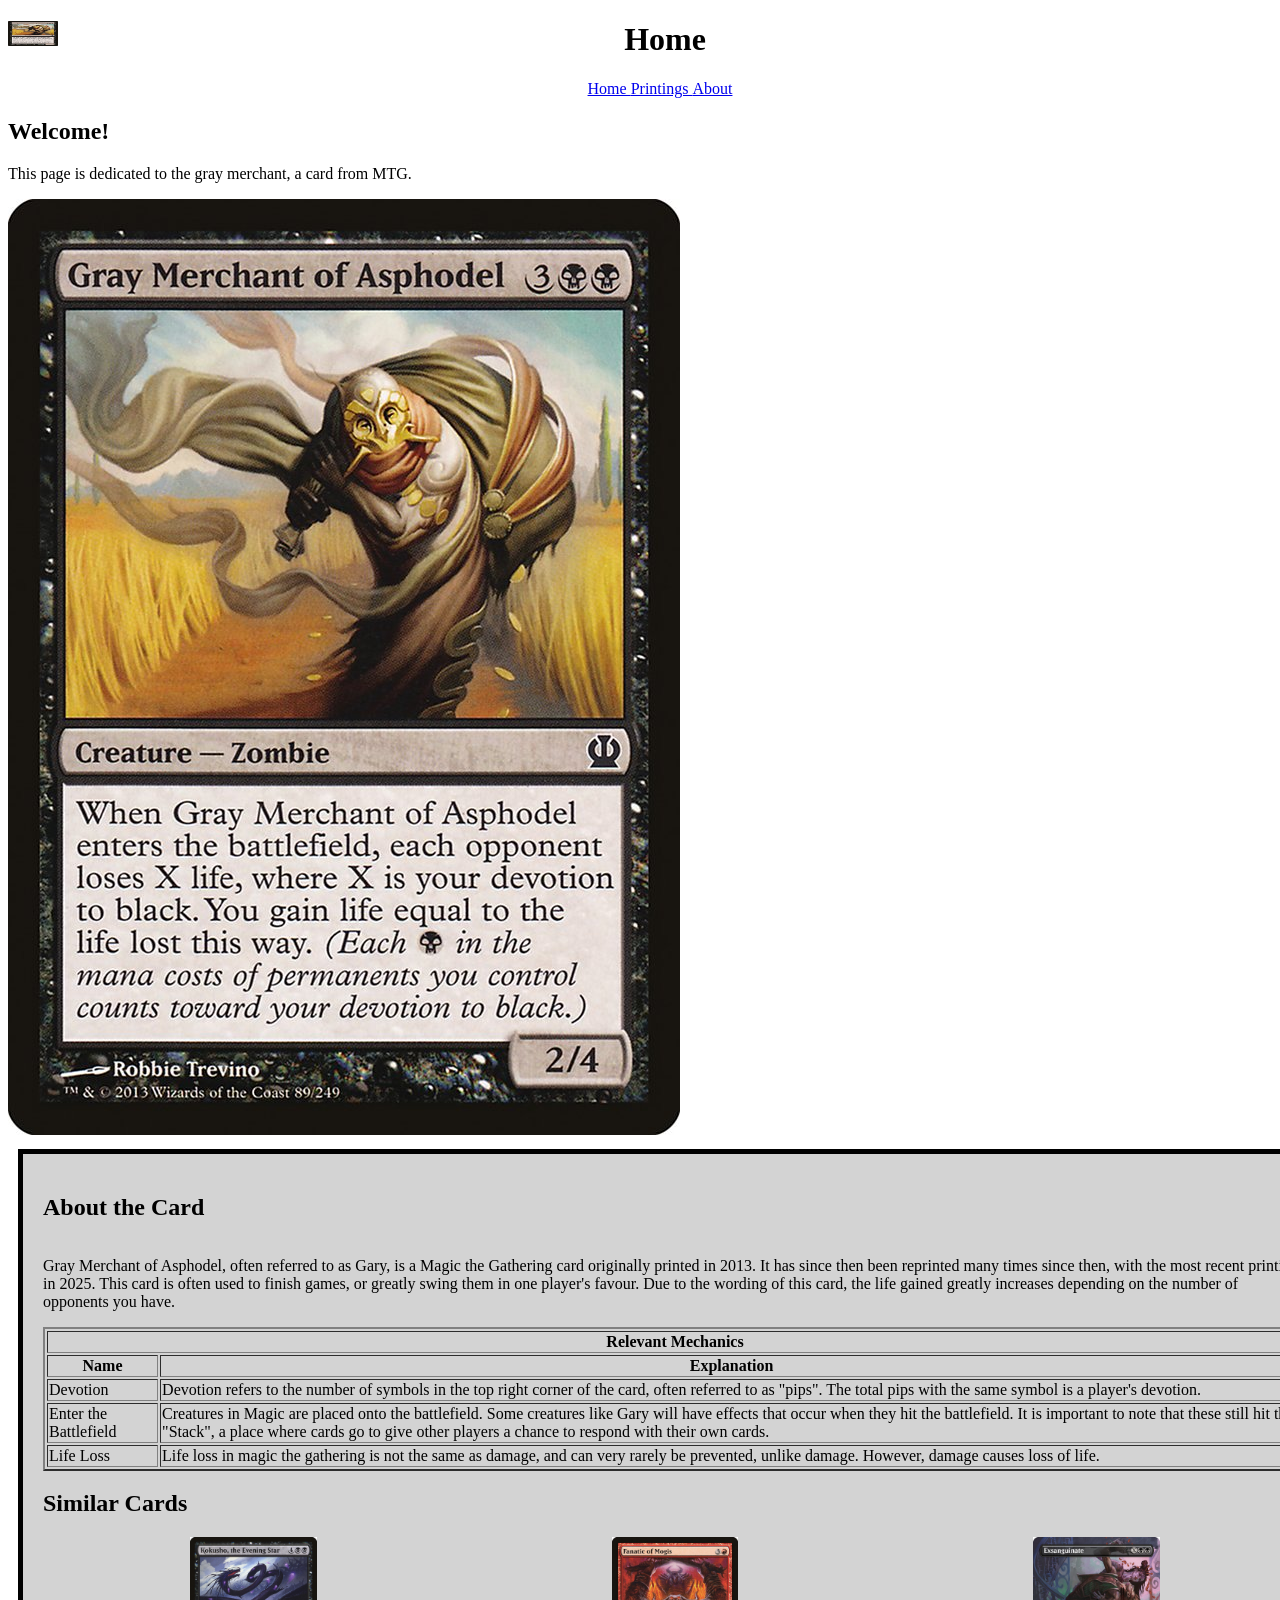
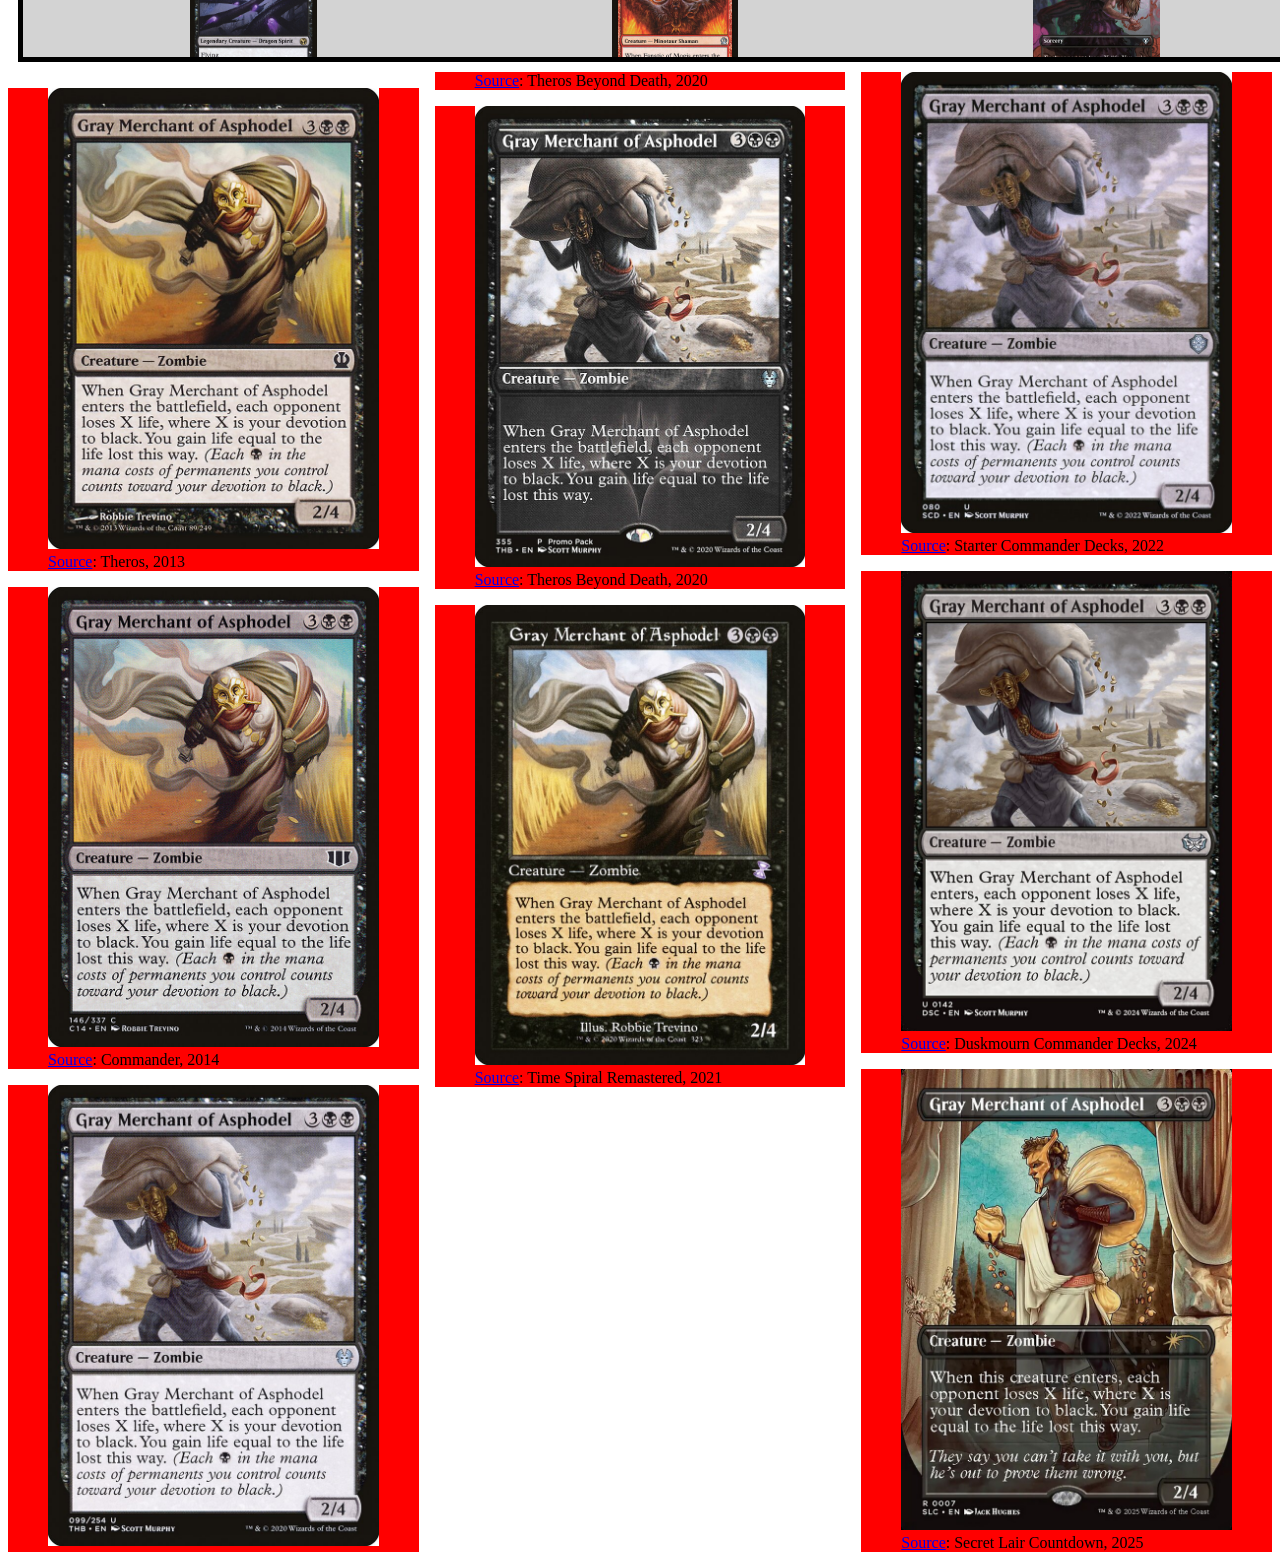
==== Ass 1/index.html @ 6fc11ab2 "working on layout" ====
<!DOCTYPE html>
<html lang="en">

<head>
  <title> Home </title>
  <link rel="stylesheet" href="Style/style.css">
  <meta charset="utf-8">
  <meta name="description" content="Home page for Gary">
  
</head>

<body class="home">

  <header>
    <a href="index.html"> <img src="Images/gary-theros.jpg" alt="Gray Merchant of Asphodel" class="logo-gary"> </a>
    
    <h1> Home </h1>
    
    <nav> 
      <ul>
        <li> <a href="index.html"> Home </a> </li>
        <li> <a href="printings.html"> Printings </a> </li>
        <li> <a href="about.html	"> About </a> </li>
      </ul>
    </nav>
  </header>




  <h2> Welcome! </h2>
  <p class="intro"> This page is dedicated to the gray merchant, a card from MTG. </p>

  <img src="Images/gary-theros.jpg" alt="Gray Merchant of Asphodel" class="home-gary">

<div class ="about">
  <h2>About the Card</h2>
  <p>Gray Merchant of Asphodel, often referred to as Gary, is a Magic the Gathering card originally printed in 2013. It has since then been reprinted many times since then, with the most recent printing in 2025. This card is often used to finish games, or greatly swing them in one player's favour. Due to the wording of this card, the life gained greatly increases depending on the number of opponents you have. </p>
  
  <section>

    <table border="2">
      <tr>
        <th colspan="2">Relevant Mechanics</th>
      </tr>
      <tr>
        <th>Name</th>
        <th>Explanation</th>
      </tr>
      <tr>
        <td>Devotion</td>
        <td>Devotion refers to the number of symbols in the top right corner of the card, often referred to as "pips". The total pips with the same symbol is a player's devotion.</td>
      </tr>
      <tr>
        <td>Enter the Battlefield</td>
        <td>Creatures in Magic are placed onto the battlefield. Some creatures like Gary will have effects that occur when they hit the battlefield. It is important to note that these still hit the "Stack", a place where cards go to give other players a chance to respond with their own cards. </td>
      </tr>
      <tr>
        <td>Life Loss</td>
        <td>Life loss in magic the gathering is not the same as damage, and can very rarely be prevented, unlike damage. However, damage causes loss of life.</td>
      </tr>
    </table>
  </section>
<h2>Similar Cards</h2>
  <div class = "similar-cards">
    <figure class = "display-similar">
        <img src="Images/kokusho.jpg" alt="Kokushso the evening star" >
        <a href="https://scryfall.com/card/ima/95/kokusho-the-evening-star">Kokusho, the evening star</a>
        
    </figure>
    <figure class = "display-similar">  
        <img src="Images/ths-121-fanatic-of-mogis.jpg" alt="Fanatic of Mogis"class=>
        <a href="https://scryfall.com/card/ths/121/fanatic-of-mogis">Fanatic of Mogis</a>
    </figure>
    <figure class = "display-similar">
        <img src="Images/exsanguinate.jpg" alt="Exsanguinate" >
        <a href="https://scryfall.com/card/cmm/638/exsanguinate">Exsanguinate</a>
  
    </figure>
  </div>

</div>


  <div class="grid">

    <div class="card">
      <figure>
        <img class = "imgtest" src="Images/gary-theros.jpg" alt="Gray Merchant of Asphodel">
        <figcaption><a href="https://scryfall.com/card/ths/89/gray-merchant-of-asphodel">Source</a>: Theros, 2013</figcaption>
      </figure>
    </div>
    <div class="card">
      <figure>
        <img class = "imgtest" src="Images/gary-commander2014.jpg" alt="Gray Merchant of Asphodel">
        <figcaption><a href="https://scryfall.com/card/c14/146/gray-merchant-of-asphodel">Source</a>: Commander, 2014</figcaption>
      </figure>
    </div>
    <div class="card">
      <figure>
        <img class = "imgtest" src="Images/gary-therosbeyond.jpg" alt="Gray Merchant of Asphodel">
        <figcaption><a href="https://scryfall.com/card/thb/99/gray-merchant-of-asphodel">Source</a>: Theros Beyond Death, 2020</figcaption>
      </figure>
    </div>
    <div class="card">
      <figure>
        <img class = "imgtest" src="Images/gary-therosbeyondv2.jpg" alt="Gray Merchant of Asphodel">
        <figcaption><a href="https://scryfall.com/card/thb/355/gray-merchant-of-asphodel">Source</a>: Theros Beyond Death, 2020</figcaption>
      </figure>
    </div>
    <div class="card">
      <figure>
        <img class = "imgtest" src="Images/gary-timespiralremaster.jpg" alt="Gray Merchant of Asphodel">
        <figcaption><a href="https://scryfall.com/card/tsr/323/gray-merchant-of-asphodel">Source</a>: Time Spiral Remastered, 2021</figcaption>
      </figure>
    </div>
    <div class="card">
      <figure>
        <img class = "imgtest" src="Images/gary-startercmdr.jpg" alt="Gray Merchant of Asphodel">
        <figcaption><a href="https://scryfall.com/card/scd/80/gray-merchant-of-asphodel">Source</a>: Starter Commander Decks, 2022</figcaption>
      </figure>
    </div>
    <div class="card">
      <figure>
        <img class = "imgtest" src="Images/gary-duskmourncmdr.jpg" alt="Gray Merchant of Asphodel">
        <figcaption><a href="https://scryfall.com/card/dsc/142/gray-merchant-of-asphodel">Source</a>: Duskmourn Commander Decks, 2024</figcaption>
      </figure>
    </div>
    <div class="card">
      <figure>
        <img class = "imgtest" src="Images/gary-secretlair.jpg" alt="Gray Merchant of Asphodel">
        <figcaption><a href="https://scryfall.com/card/slc/7/gray-merchant-of-asphodel">Source</a>: Secret Lair Countdown, 2025</figcaption>
      </figure>
    </div>

  </div>
  
</body>


</html>
---- Ass 1/Style/style.css ----
.logo-gary {
  float: left;
  width: 50px;
  height: 25px;
}

header {
  text-align: center;
}

nav ul {
  list-style: none;
}

nav ul li {
  display: inline; 
}

.grid {
  columns: 3;
}

.card {
  background-color: red;
  width: auto;
  height: auto;
}

div figure img {
  width: 100%;
  height: 100%;
}
.about{
  display: grid;
  width: 100%;
  height:100%;
  padding: 20px;
  border: 5px solid black;
  margin: 10px;
  background-color: lightgrey;
  overflow:scroll;

.display-similar{
  width: 10%;
  height: auto;
  margin: auto;
}

}
.similar-cards{
display: flex;
flex-shrink: 0;
  align-items: flex-start;
  max-width: 100%;
  height: 100px;

}
@media screen and (max-width: 320px) {
  .grid{
    columns:2;
  }
  .card{
    height:auto;
    width:auto;
  }
  .imgtest{
    height:170%;
    width:170%;

  }
  

  .about{
  display: grid;
  width: 100%;
  height:auto;
  padding: 20px;
  border: 5px solid black;
  margin: 10px;
  background-color: lightgrey;
    overflow:scroll;


.card-container{
height:25%;
width: 25%;
}

}
.similar-cards{
columns:2

}
.display-similar{
  width: auto;
  height: auto;
  margin: 5px;
}
}
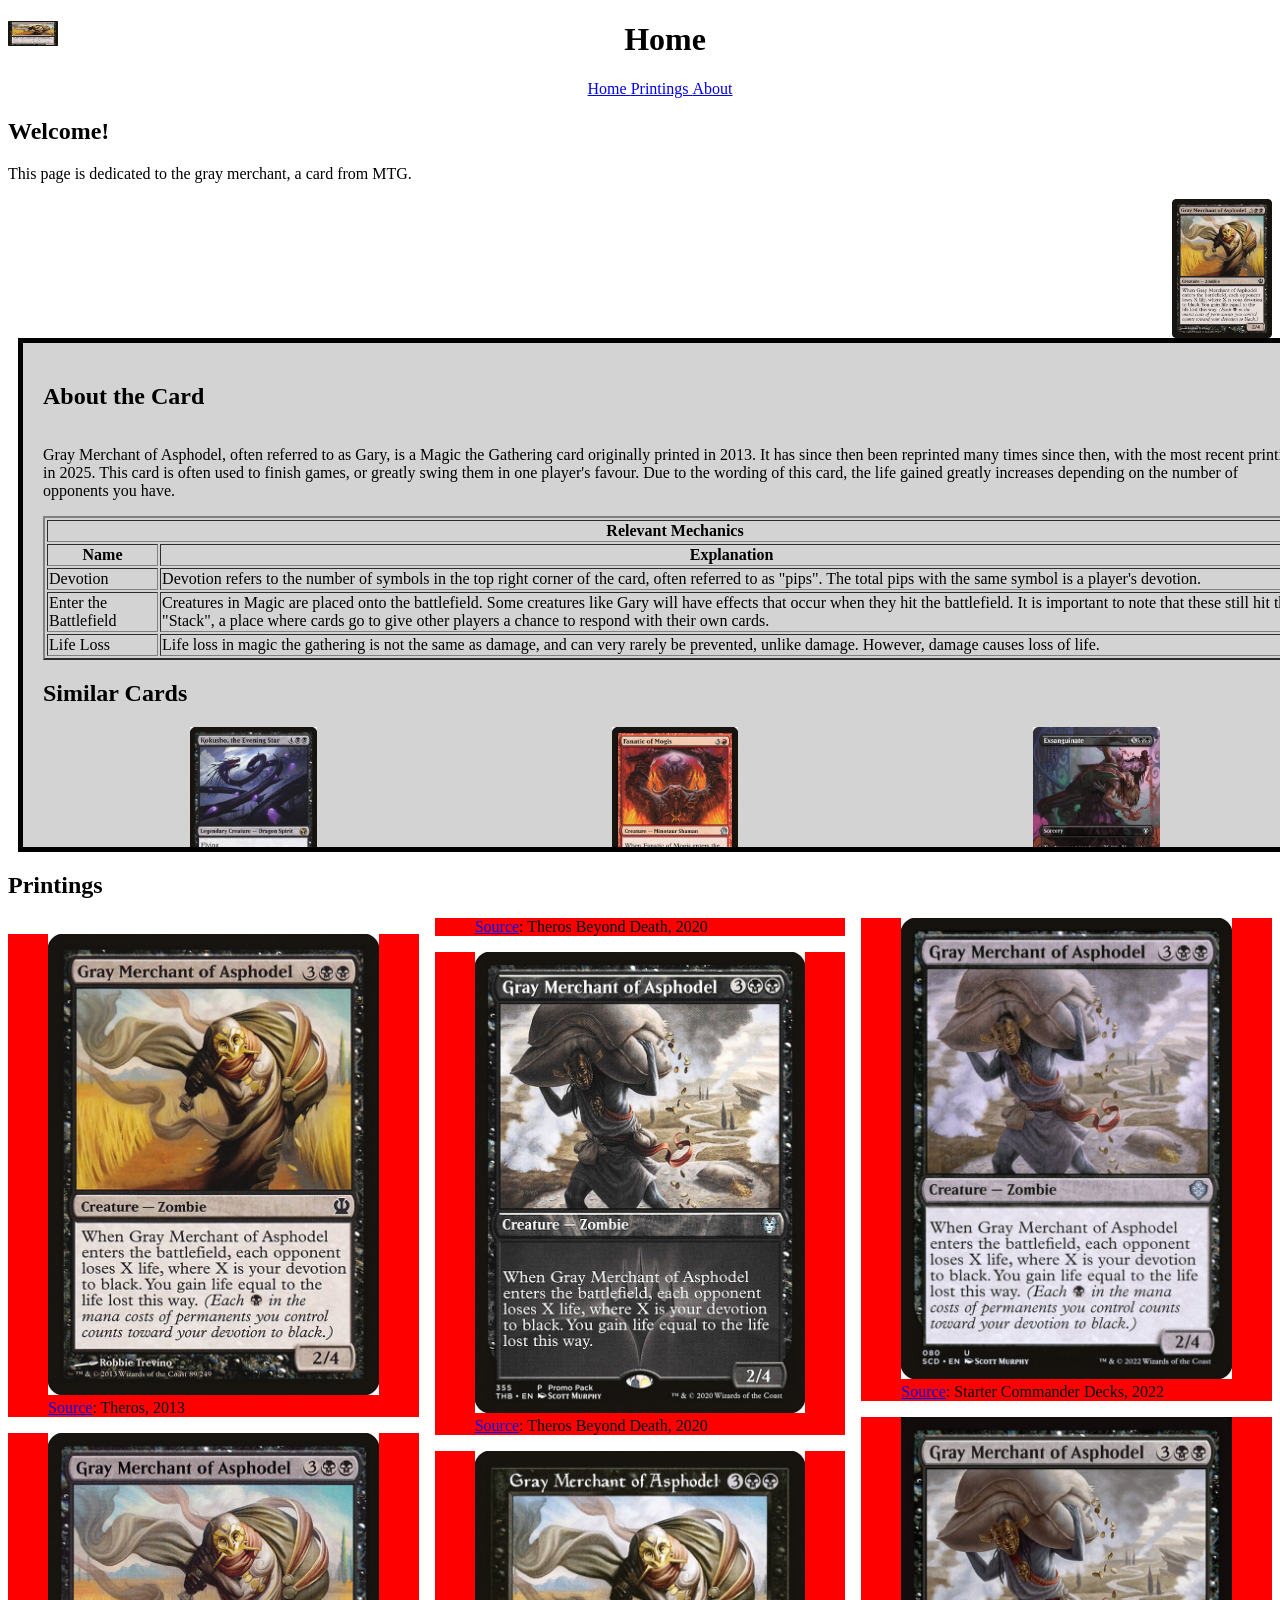
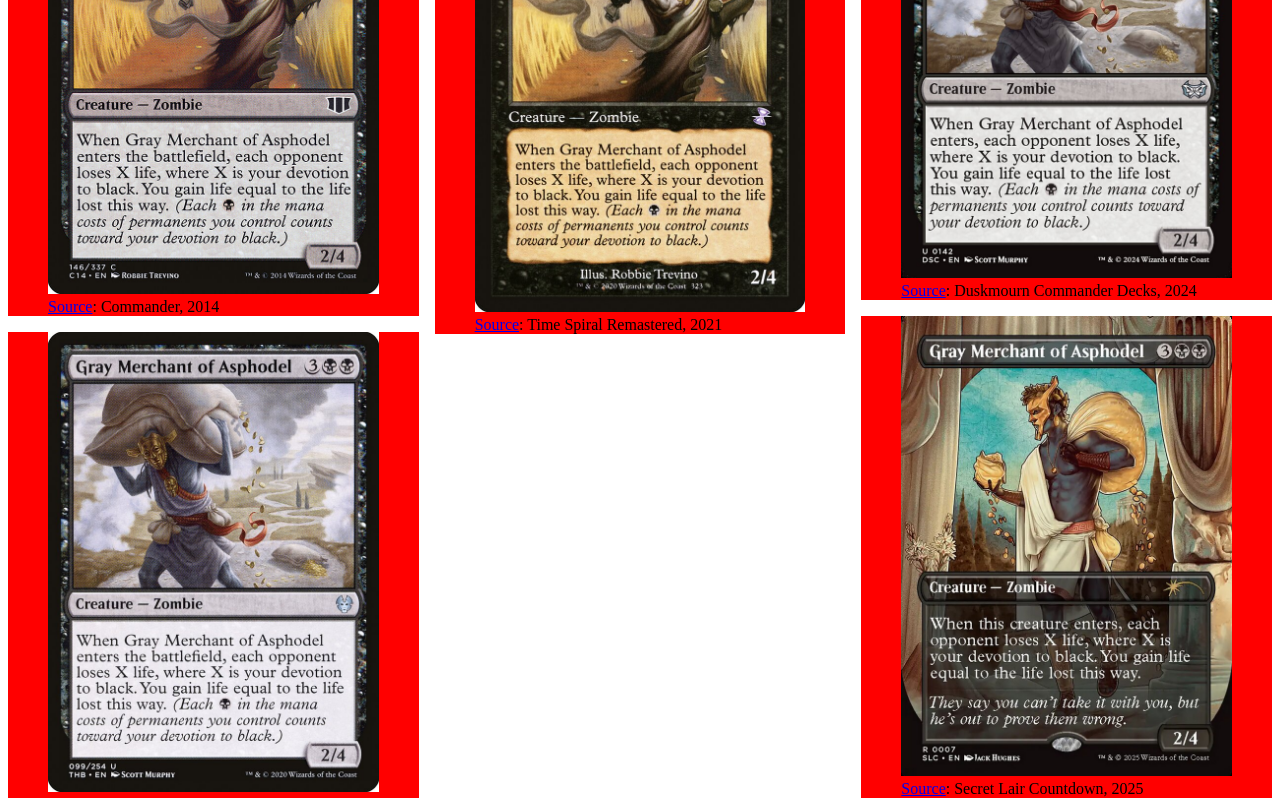
==== commit 99cb5567: "editing layout" ====
--- a/Ass 1/index.html
+++ b/Ass 1/index.html
@@ -81,7 +81,7 @@
 
 </div>
 
-
+<h2>Printings</h2>
   <div class="grid">
 
     <div class="card">
--- a/Ass 1/Style/style.css
+++ b/Ass 1/Style/style.css
@@ -25,7 +25,11 @@
   width: auto;
   height: auto;
 }
-
+.home-gary{
+  height:auto;
+  width: 100px;
+  float: right;
+}
 div figure img {
   width: 100%;
   height: 100%;
@@ -69,7 +73,11 @@
 
   }
   
-
+.home-gary{
+  height:auto;
+  width: 160px;
+  float: right;
+}
   .about{
   display: grid;
   width: 100%;
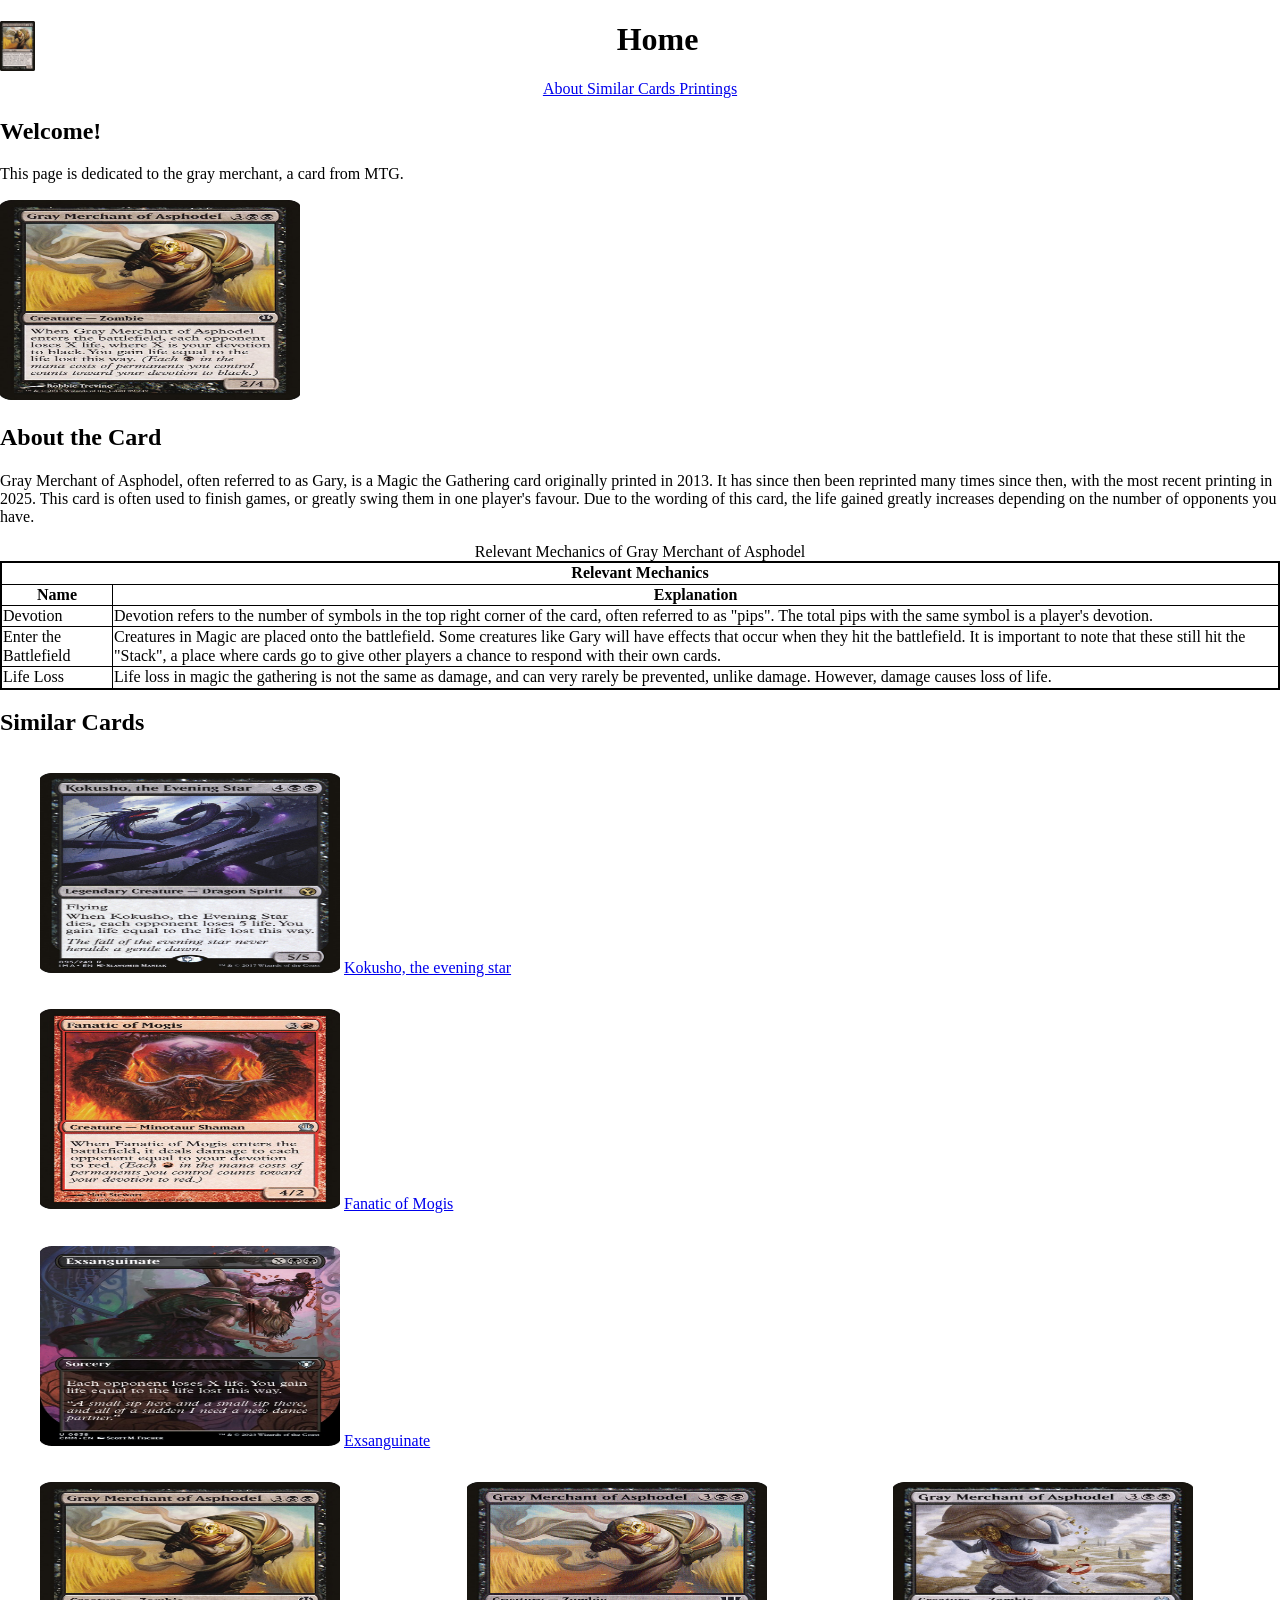
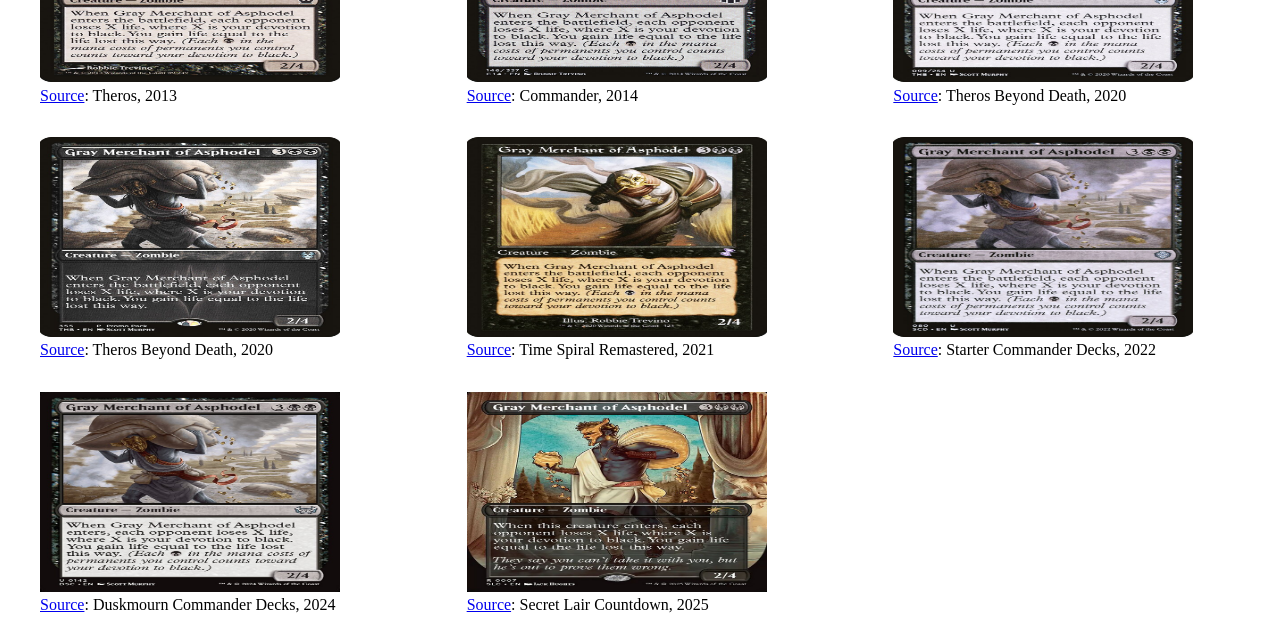
==== commit f2db8274: "Update index.html" ====
--- a/Ass 1/index.html
+++ b/Ass 1/index.html
@@ -3,13 +3,17 @@
 
 <head>
   <title> Home </title>
+  <link rel="stylesheet" href="Style/normalize.css">
   <link rel="stylesheet" href="Style/style.css">
   <meta charset="utf-8">
   <meta name="description" content="Home page for Gary">
+  <meta name="viewport" content="width=device-width, initial-scale=1">
   
 </head>
 
 <body class="home">
+
+<main>
 
   <header>
     <a href="index.html"> <img src="Images/gary-theros.jpg" alt="Gray Merchant of Asphodel" class="logo-gary"> </a>
@@ -18,9 +22,9 @@
     
     <nav> 
       <ul>
-        <li> <a href="index.html"> Home </a> </li>
-        <li> <a href="printings.html"> Printings </a> </li>
-        <li> <a href="about.html	"> About </a> </li>
+        <li> <a href=#about> About </a> </li>
+        <li> <a href=#similar-cards> Similar Cards </a> </li>
+        <li> <a href=#printings> Printings </a> </li>
       </ul>
     </nav>
   </header>
@@ -33,13 +37,12 @@
 
   <img src="Images/gary-theros.jpg" alt="Gray Merchant of Asphodel" class="home-gary">
 
-<div class ="about">
-  <h2>About the Card</h2>
-  <p>Gray Merchant of Asphodel, often referred to as Gary, is a Magic the Gathering card originally printed in 2013. It has since then been reprinted many times since then, with the most recent printing in 2025. This card is often used to finish games, or greatly swing them in one player's favour. Due to the wording of this card, the life gained greatly increases depending on the number of opponents you have. </p>
+  <div class="about" id="about">
   
-  <section>
-
-    <table border="2">
+    <h2>About the Card</h2>
+    <p>Gray Merchant of Asphodel, often referred to as Gary, is a Magic the Gathering card originally printed in 2013. It has since then been reprinted many times since then, with the most recent printing in 2025. This card is often used to finish games, or greatly swing them in one player's favour. Due to the wording of this card, the life gained greatly increases depending on the number of opponents you have. </p>
+    <table>
+      <caption>Relevant Mechanics of Gray Merchant of Asphodel</caption>
       <tr>
         <th colspan="2">Relevant Mechanics</th>
       </tr>
@@ -60,82 +63,85 @@
         <td>Life loss in magic the gathering is not the same as damage, and can very rarely be prevented, unlike damage. However, damage causes loss of life.</td>
       </tr>
     </table>
-  </section>
-<h2>Similar Cards</h2>
-  <div class = "similar-cards">
-    <figure class = "display-similar">
-        <img src="Images/kokusho.jpg" alt="Kokushso the evening star" >
+    
+    <div class="similar-cards" id="similar-cards">
+    <h2>Similar Cards</h2>
+      <figure>
+        <img src="Images/kokusho.jpg" alt="Kokushso the evening star" class="card-container">
         <a href="https://scryfall.com/card/ima/95/kokusho-the-evening-star">Kokusho, the evening star</a>
-        
-    </figure>
-    <figure class = "display-similar">  
-        <img src="Images/ths-121-fanatic-of-mogis.jpg" alt="Fanatic of Mogis"class=>
+      </figure>
+    </div>
+    <div class="similar-cards">
+      <figure>  
+        <img src="Images/ths-121-fanatic-of-mogis.jpg" alt="Fanatic of Mogis" class="card-container">
         <a href="https://scryfall.com/card/ths/121/fanatic-of-mogis">Fanatic of Mogis</a>
-    </figure>
-    <figure class = "display-similar">
-        <img src="Images/exsanguinate.jpg" alt="Exsanguinate" >
+      </figure>
+    </div>
+    <div class="similar-cards">
+      <figure>
+        <img src="Images/exsanguinate.jpg" alt="Fanatic of Mogis" class="card-container">
         <a href="https://scryfall.com/card/cmm/638/exsanguinate">Exsanguinate</a>
+      </figure>
+    </div>
+
+  </div>
   
-    </figure>
-  </div>
-
-</div>
-
-<h2>Printings</h2>
-  <div class="grid">
+  
+  <div class="printings" id="printings">
 
     <div class="card">
       <figure>
-        <img class = "imgtest" src="Images/gary-theros.jpg" alt="Gray Merchant of Asphodel">
+        <img src="Images/gary-theros.jpg" alt="Gray Merchant of Asphodel">
         <figcaption><a href="https://scryfall.com/card/ths/89/gray-merchant-of-asphodel">Source</a>: Theros, 2013</figcaption>
       </figure>
     </div>
     <div class="card">
       <figure>
-        <img class = "imgtest" src="Images/gary-commander2014.jpg" alt="Gray Merchant of Asphodel">
+        <img src="Images/gary-commander2014.jpg" alt="Gray Merchant of Asphodel">
         <figcaption><a href="https://scryfall.com/card/c14/146/gray-merchant-of-asphodel">Source</a>: Commander, 2014</figcaption>
       </figure>
     </div>
     <div class="card">
       <figure>
-        <img class = "imgtest" src="Images/gary-therosbeyond.jpg" alt="Gray Merchant of Asphodel">
+        <img src="Images/gary-therosbeyond.jpg" alt="Gray Merchant of Asphodel">
         <figcaption><a href="https://scryfall.com/card/thb/99/gray-merchant-of-asphodel">Source</a>: Theros Beyond Death, 2020</figcaption>
       </figure>
     </div>
     <div class="card">
       <figure>
-        <img class = "imgtest" src="Images/gary-therosbeyondv2.jpg" alt="Gray Merchant of Asphodel">
+        <img src="Images/gary-therosbeyondv2.jpg" alt="Gray Merchant of Asphodel">
         <figcaption><a href="https://scryfall.com/card/thb/355/gray-merchant-of-asphodel">Source</a>: Theros Beyond Death, 2020</figcaption>
       </figure>
     </div>
     <div class="card">
       <figure>
-        <img class = "imgtest" src="Images/gary-timespiralremaster.jpg" alt="Gray Merchant of Asphodel">
+        <img src="Images/gary-timespiralremaster.jpg" alt="Gray Merchant of Asphodel">
         <figcaption><a href="https://scryfall.com/card/tsr/323/gray-merchant-of-asphodel">Source</a>: Time Spiral Remastered, 2021</figcaption>
       </figure>
     </div>
     <div class="card">
       <figure>
-        <img class = "imgtest" src="Images/gary-startercmdr.jpg" alt="Gray Merchant of Asphodel">
+        <img src="Images/gary-startercmdr.jpg" alt="Gray Merchant of Asphodel">
         <figcaption><a href="https://scryfall.com/card/scd/80/gray-merchant-of-asphodel">Source</a>: Starter Commander Decks, 2022</figcaption>
       </figure>
     </div>
     <div class="card">
       <figure>
-        <img class = "imgtest" src="Images/gary-duskmourncmdr.jpg" alt="Gray Merchant of Asphodel">
+        <img src="Images/gary-duskmourncmdr.jpg" alt="Gray Merchant of Asphodel">
         <figcaption><a href="https://scryfall.com/card/dsc/142/gray-merchant-of-asphodel">Source</a>: Duskmourn Commander Decks, 2024</figcaption>
       </figure>
     </div>
     <div class="card">
       <figure>
-        <img class = "imgtest" src="Images/gary-secretlair.jpg" alt="Gray Merchant of Asphodel">
-        <figcaption><a href="https://scryfall.com/card/slc/7/gray-merchant-of-asphodel">Source</a>: Secret Lair Countdown, 2025</figcaption>
+        <img src="Images/gary-secretlair.jpg" alt="Gray Merchant of Asphodel">
+        <figcaption><a href="https://scryfall.com/card/slc/7/gray-merchant-of-asphodel" class="card-container">Source</a>: Secret Lair Countdown, 2025</figcaption>
       </figure>
     </div>
 
   </div>
   
+</main>
+
 </body>
 
-
 </html>
--- a/Ass 1/Style/style.css
+++ b/Ass 1/Style/style.css
@@ -1,7 +1,6 @@
 .logo-gary {
-  float: left;
-  width: 50px;
-  height: 25px;
+  width: 35px;
+  height: 50px;
 }
 
 header {
@@ -10,99 +9,68 @@
 
 nav ul {
   list-style: none;
+  margin: 0;
+  padding: 0;
 }
 
-nav ul li {
-  display: inline; 
+.similar-cards {
+  display: grid;
 }
 
-.grid {
-  columns: 3;
+img {
+  height: 200px;
+  width: 300px;
+}
+
+.printings {
+  display: grid;
 }
 
 .card {
-  background-color: red;
-  width: auto;
-  height: auto;
-}
-.home-gary{
-  height:auto;
-  width: 100px;
-  float: right;
-}
-div figure img {
-  width: 100%;
-  height: 100%;
-}
-.about{
-  display: grid;
-  width: 100%;
-  height:100%;
-  padding: 20px;
-  border: 5px solid black;
-  margin: 10px;
-  background-color: lightgrey;
-  overflow:scroll;
-
-.display-similar{
-  width: 10%;
-  height: auto;
-  margin: auto;
+  
 }
 
+table {
+  border: 2px solid black;
+  border-collapse: collapse;
 }
-.similar-cards{
-display: flex;
-flex-shrink: 0;
-  align-items: flex-start;
-  max-width: 100%;
-  height: 100px;
 
+th, td {
+  border: 1px solid black;
 }
-@media screen and (max-width: 320px) {
-  .grid{
-    columns:2;
-  }
-  .card{
-    height:auto;
-    width:auto;
-  }
-  .imgtest{
-    height:170%;
-    width:170%;
 
+@media (min-width: 590px) {
+  .logo-gary {
+    float: left;
+    width: 35px;
+    height: 50px;
   }
   
-.home-gary{
-  height:auto;
-  width: 160px;
-  float: right;
-}
-  .about{
-  display: grid;
-  width: 100%;
-  height:auto;
-  padding: 20px;
-  border: 5px solid black;
-  margin: 10px;
-  background-color: lightgrey;
-    overflow:scroll;
+  nav ul li {
+    display: inline;
+  }
 
+  .similar-cards {
+    grid-template colums: 1fr 1fr 1fr;
+  }
 
-.card-container{
-height:25%;
-width: 25%;
+  .printings {
+    grid-template-columns: 1fr 1fr 1fr;
+  }
 }
 
+@media (min-width: 790px) {
+  .logo-gary {
+    float: left;
+    width: 35px;
+    height: 50px;
+  }
+  
+  nav ul li {
+    display: inline;
+  }
+
+  .printings {
+    grid-template-columns: 1fr 1fr 1fr;
+  }
 }
-.similar-cards{
-columns:2
-
-}
-.display-similar{
-  width: auto;
-  height: auto;
-  margin: 5px;
-}
-}
-
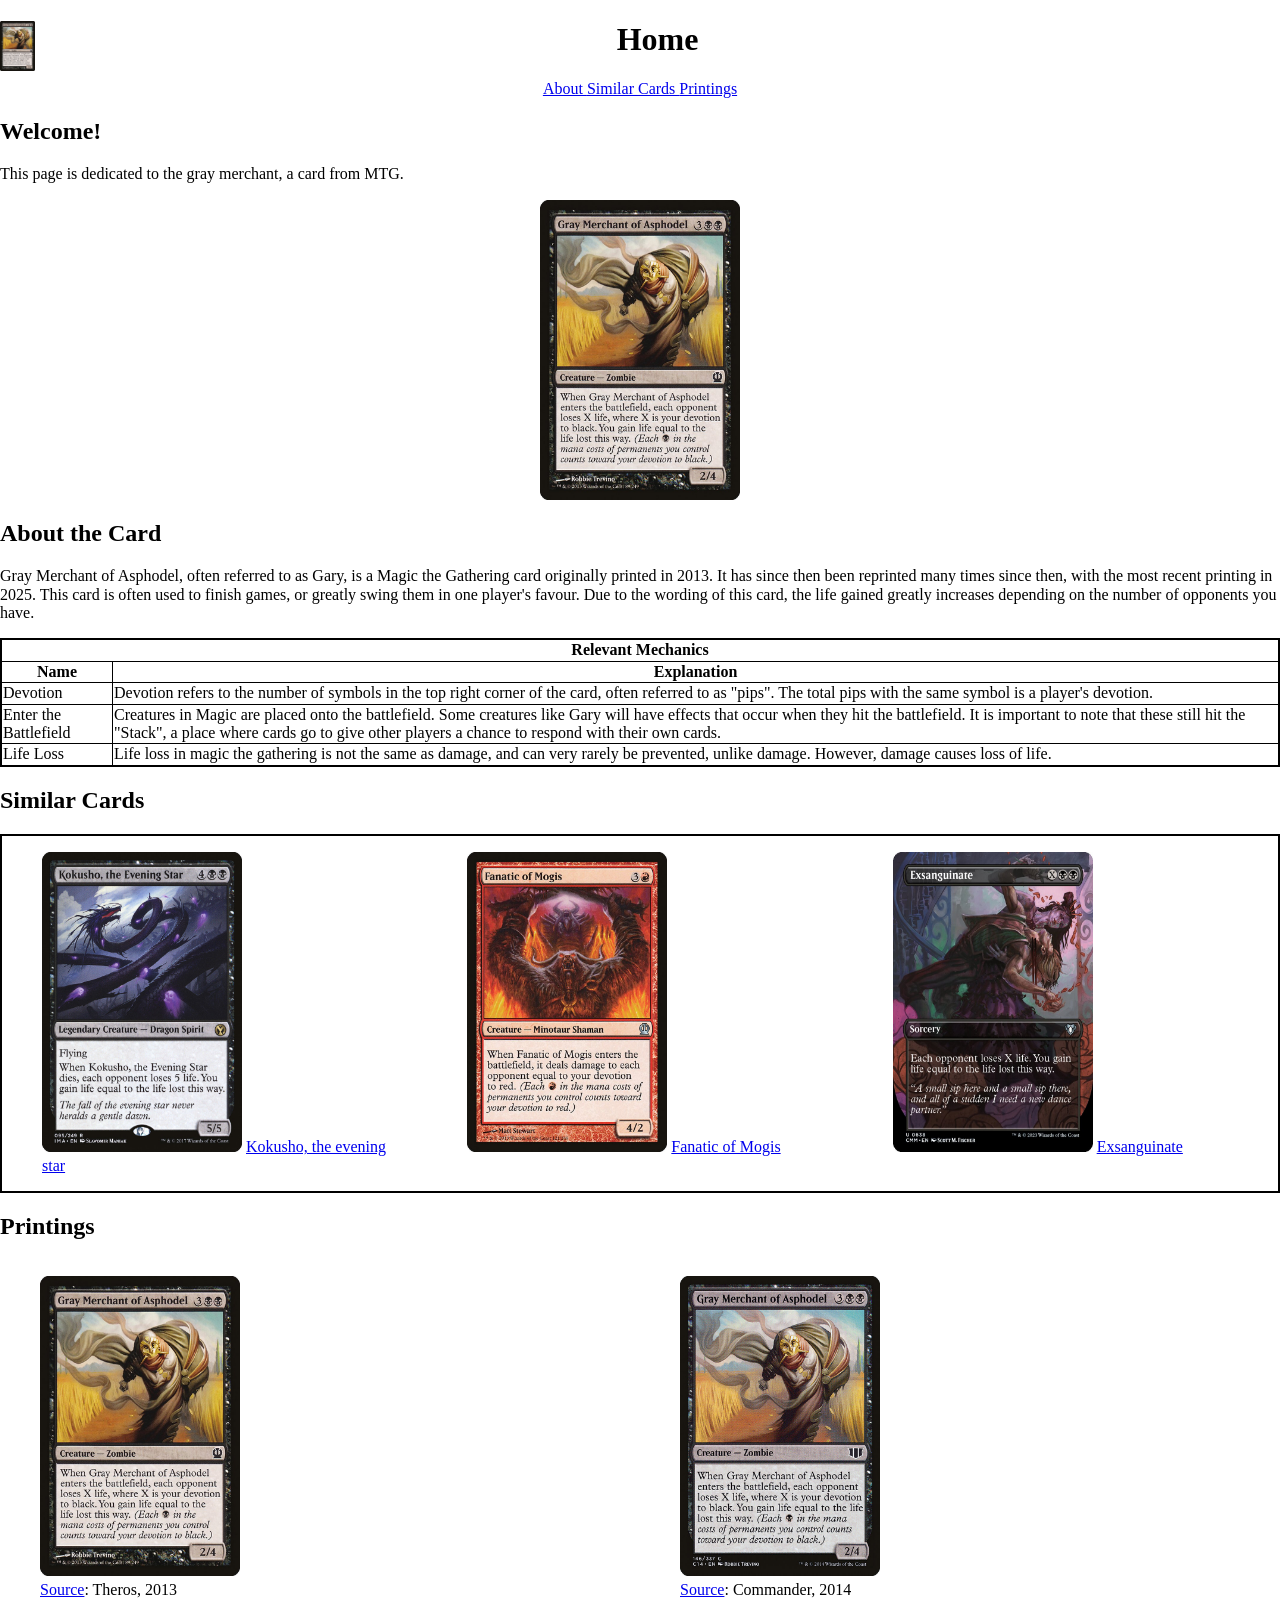
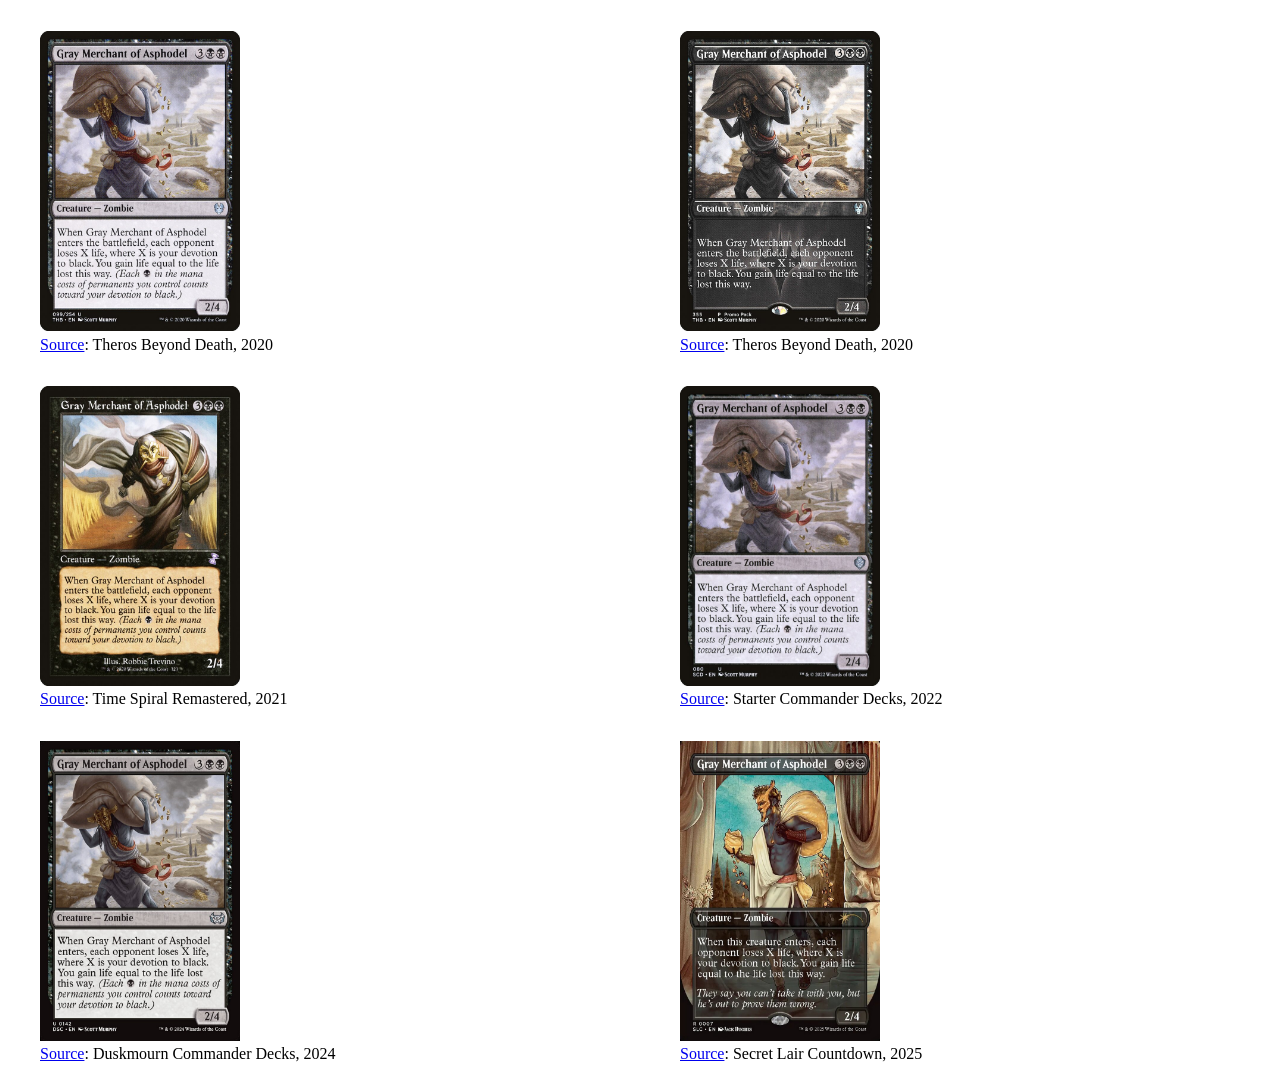
==== commit 23a79830: "Update index.html" ====
--- a/Ass 1/index.html
+++ b/Ass 1/index.html
@@ -42,7 +42,6 @@
     <h2>About the Card</h2>
     <p>Gray Merchant of Asphodel, often referred to as Gary, is a Magic the Gathering card originally printed in 2013. It has since then been reprinted many times since then, with the most recent printing in 2025. This card is often used to finish games, or greatly swing them in one player's favour. Due to the wording of this card, the life gained greatly increases depending on the number of opponents you have. </p>
     <table>
-      <caption>Relevant Mechanics of Gray Merchant of Asphodel</caption>
       <tr>
         <th colspan="2">Relevant Mechanics</th>
       </tr>
@@ -63,30 +62,33 @@
         <td>Life loss in magic the gathering is not the same as damage, and can very rarely be prevented, unlike damage. However, damage causes loss of life.</td>
       </tr>
     </table>
+
+  </div>
     
-    <div class="similar-cards" id="similar-cards">
-    <h2>Similar Cards</h2>
+  <h2>Similar Cards</h2>
+  <div class="similar-cards" id="similar-cards">
+    <div>
       <figure>
         <img src="Images/kokusho.jpg" alt="Kokushso the evening star" class="card-container">
         <a href="https://scryfall.com/card/ima/95/kokusho-the-evening-star">Kokusho, the evening star</a>
       </figure>
     </div>
-    <div class="similar-cards">
+    <div>
       <figure>  
         <img src="Images/ths-121-fanatic-of-mogis.jpg" alt="Fanatic of Mogis" class="card-container">
         <a href="https://scryfall.com/card/ths/121/fanatic-of-mogis">Fanatic of Mogis</a>
       </figure>
     </div>
-    <div class="similar-cards">
+    <div>
       <figure>
         <img src="Images/exsanguinate.jpg" alt="Fanatic of Mogis" class="card-container">
         <a href="https://scryfall.com/card/cmm/638/exsanguinate">Exsanguinate</a>
       </figure>
     </div>
+  </div> 
+  
 
-  </div>
-  
-  
+  <h2> Printings </h2>
   <div class="printings" id="printings">
 
     <div class="card">
--- a/Ass 1/Style/style.css
+++ b/Ass 1/Style/style.css
@@ -13,21 +13,24 @@
   padding: 0;
 }
 
-.similar-cards {
-  display: grid;
+.home-gary {
+  display: block;
+  margin: 0 auto;
 }
 
 img {
-  height: 200px;
-  width: 300px;
+  height: 300px;
+  width: 200px;
+}
+
+.similar-cards {
+  display: grid;
+  border: 2px solid black;
 }
 
 .printings {
   display: grid;
-}
-
-.card {
-  
+  grid-template-columns: 1fr;
 }
 
 table {
@@ -51,11 +54,11 @@
   }
 
   .similar-cards {
-    grid-template colums: 1fr 1fr 1fr;
+    grid-template-columns: 1fr 1fr 1fr;
   }
 
   .printings {
-    grid-template-columns: 1fr 1fr 1fr;
+    grid-template-columns: 1fr 1fr;
   }
 }
 
@@ -70,7 +73,11 @@
     display: inline;
   }
 
-  .printings {
+  .similar-cards {
     grid-template-columns: 1fr 1fr 1fr;
   }
+
+  .printings {
+    grid-template-columns: 1fr 1fr;
+  }
 }
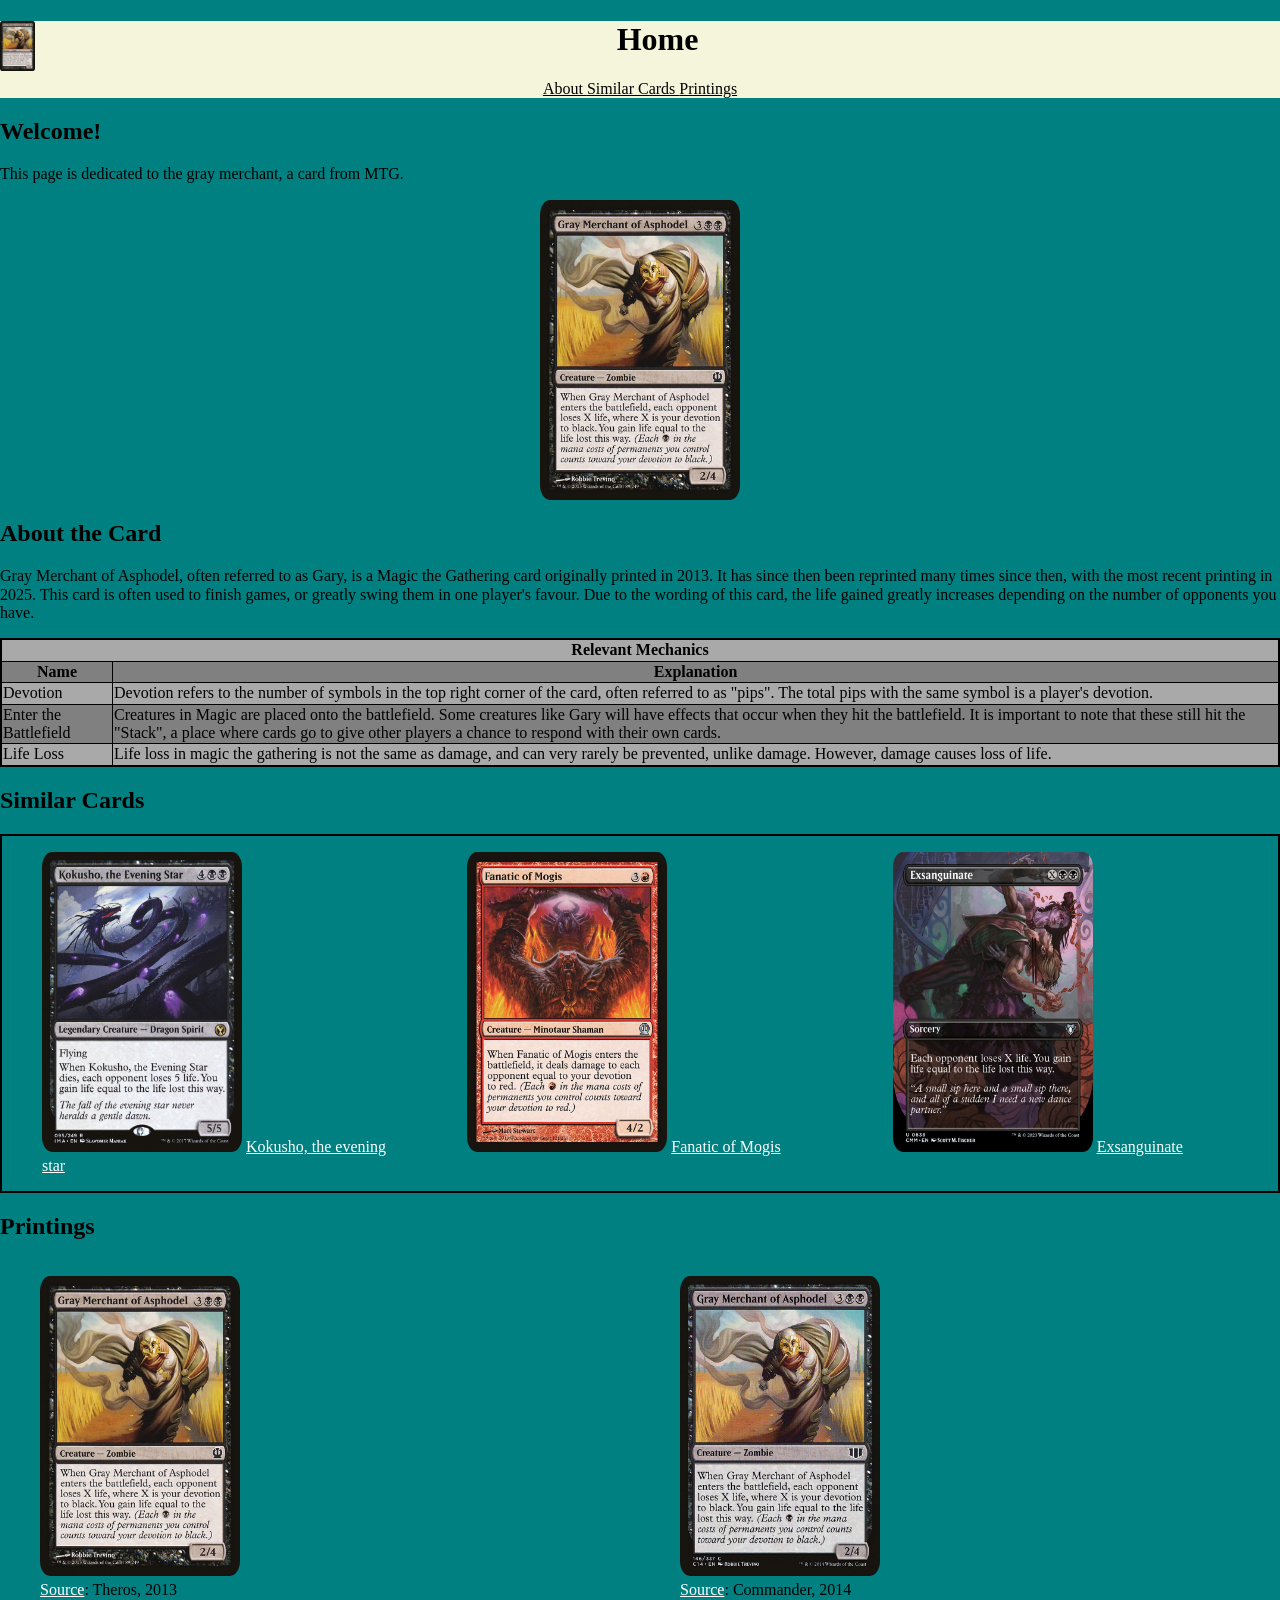
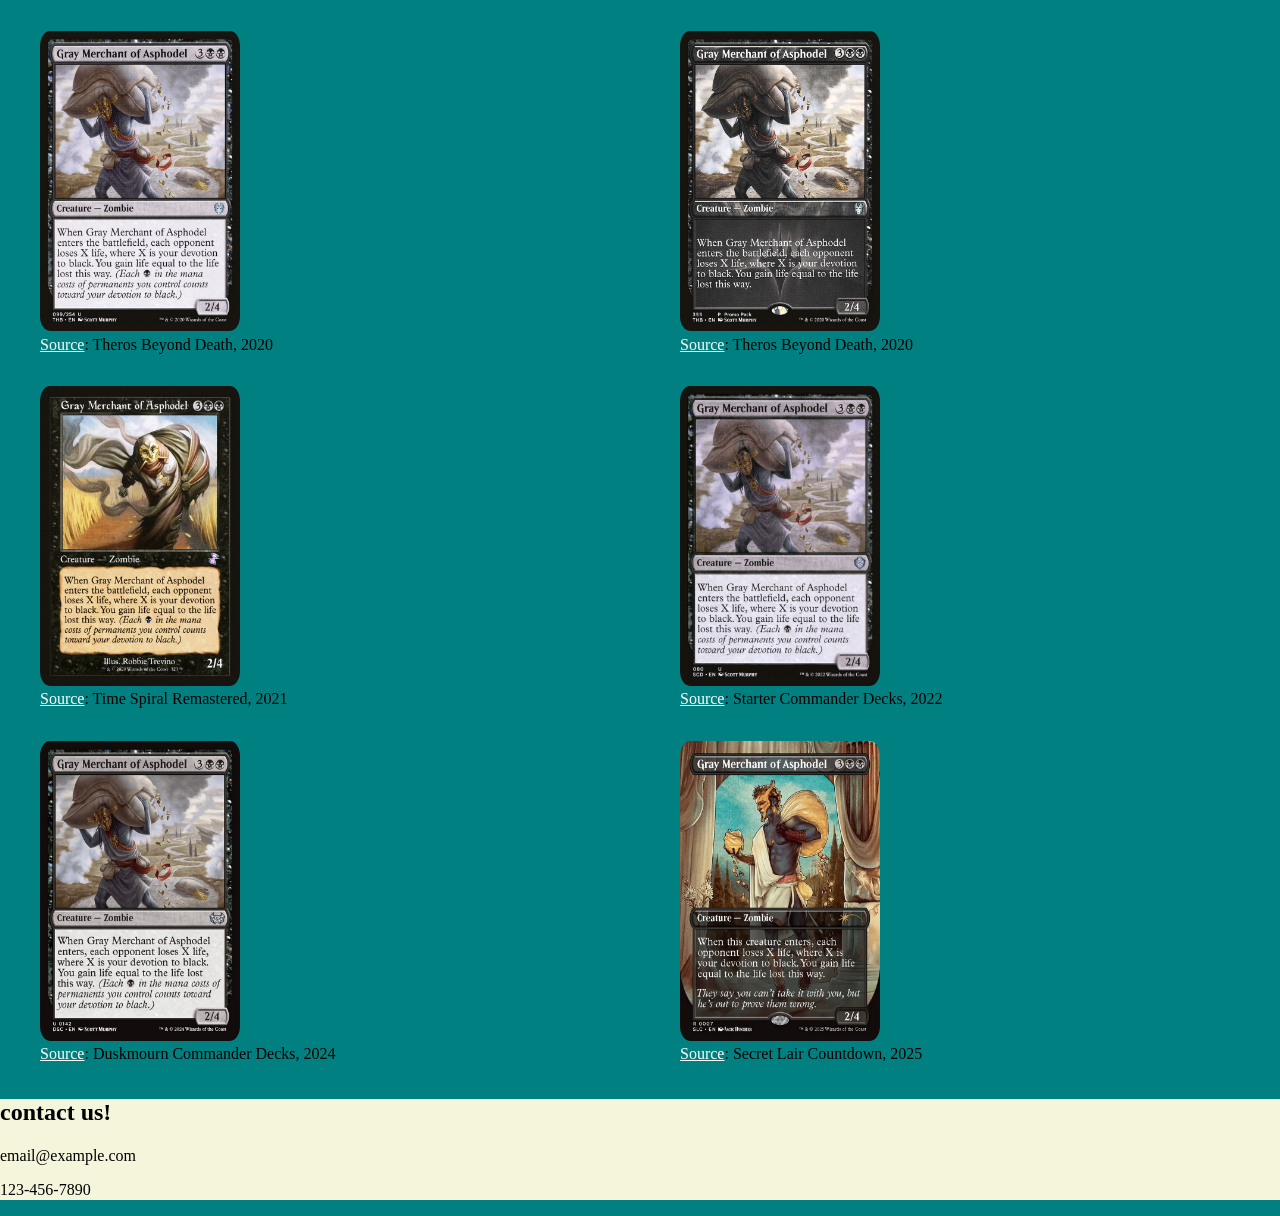
==== commit d484573a: "Update index.html" ====
--- a/Ass 1/index.html
+++ b/Ass 1/index.html
@@ -146,4 +146,10 @@
 
 </body>
 
+<footer>
+  <h2> contact us! </h2>
+  <p> email@example.com </p>
+  <p> 123-456-7890 </p>
+</footer>
+
 </html>
--- a/Ass 1/Style/style.css
+++ b/Ass 1/Style/style.css
@@ -1,3 +1,11 @@
+body {
+  background-color: teal;
+}
+
+header {
+  background-color: beige;
+}
+
 .logo-gary {
   width: 35px;
   height: 50px;
@@ -13,6 +21,14 @@
   padding: 0;
 }
 
+a {
+  color: white;
+}
+
+header a {
+  color: black;
+}
+
 .home-gary {
   display: block;
   margin: 0 auto;
@@ -21,6 +37,7 @@
 img {
   height: 300px;
   width: 200px;
+  border-radius: 5%;
 }
 
 .similar-cards {
@@ -38,8 +55,20 @@
   border-collapse: collapse;
 }
 
+tr:nth-child(odd) {
+  background-color: darkgray;
+}
+
+tr:nth-child(even) {
+  background-color: gray;
+}
+
 th, td {
   border: 1px solid black;
+}
+
+footer {
+  background-color: beige;
 }
 
 @media (min-width: 590px) {
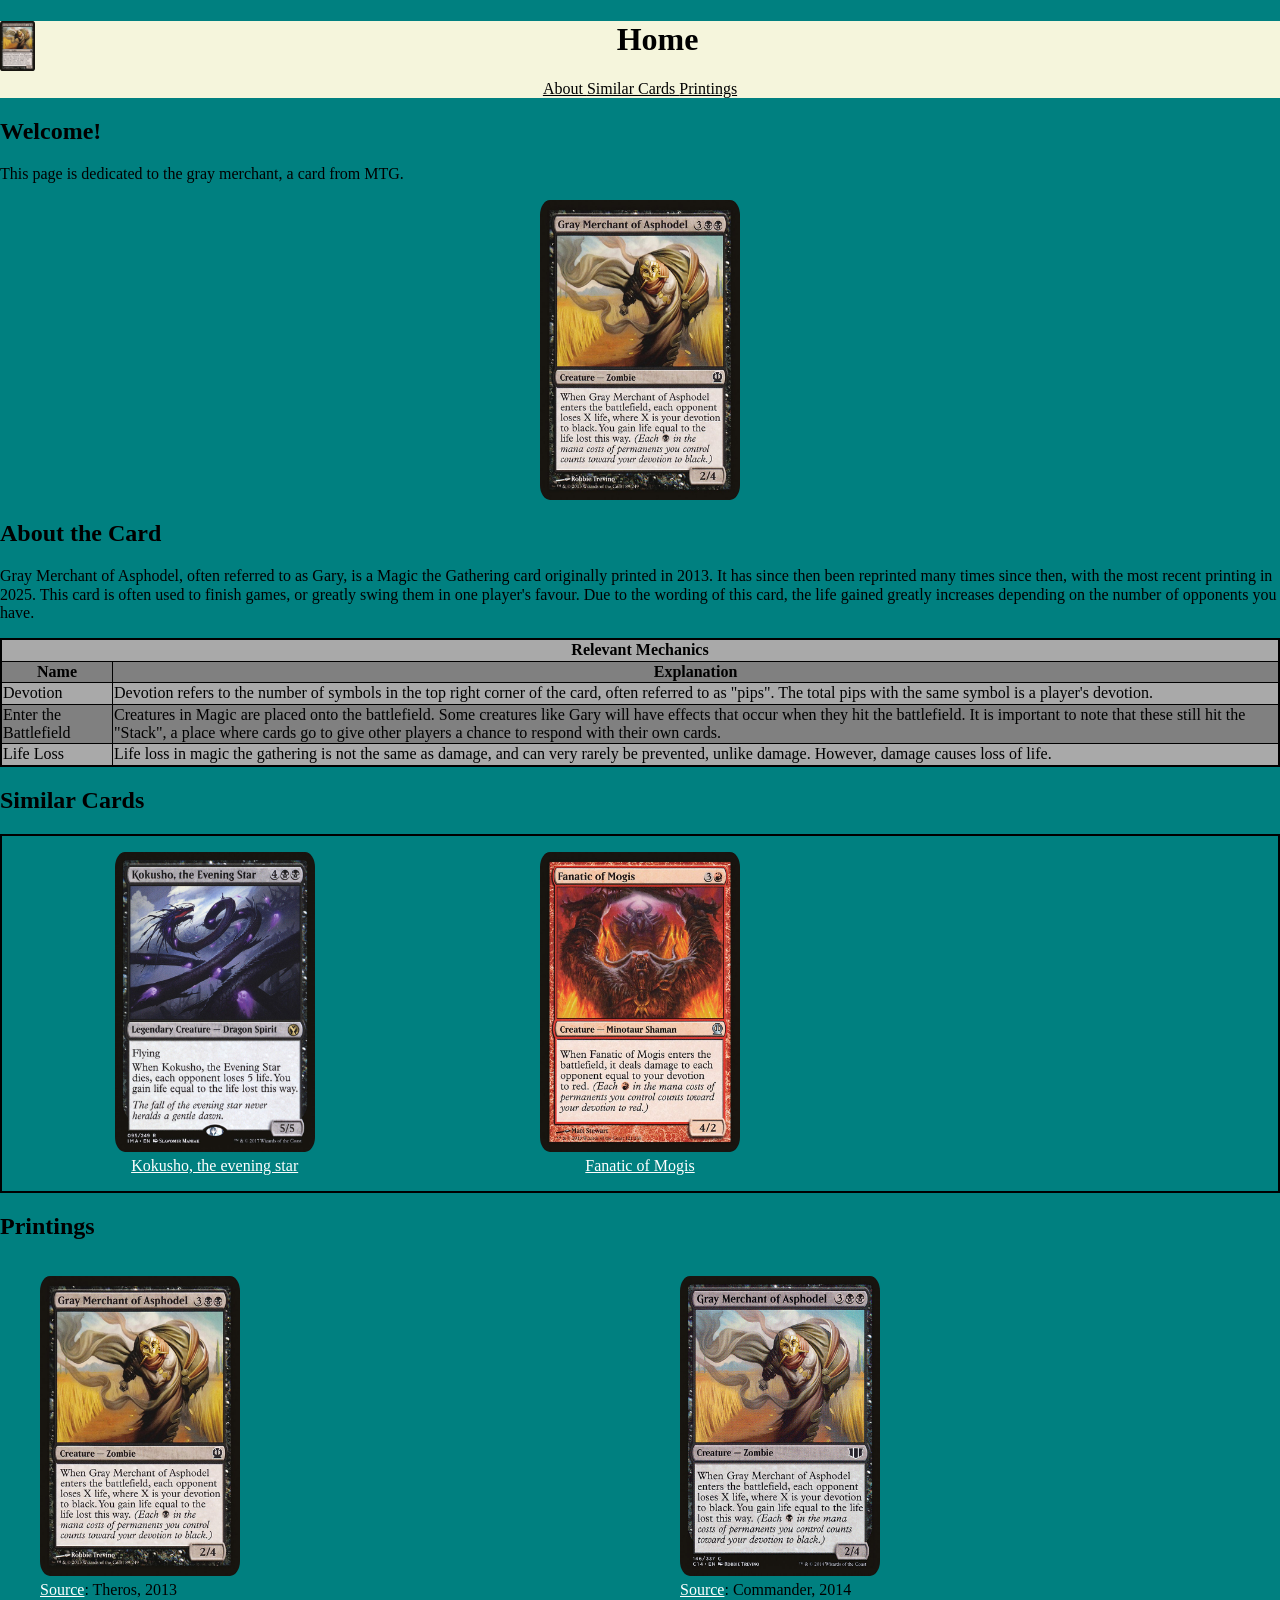
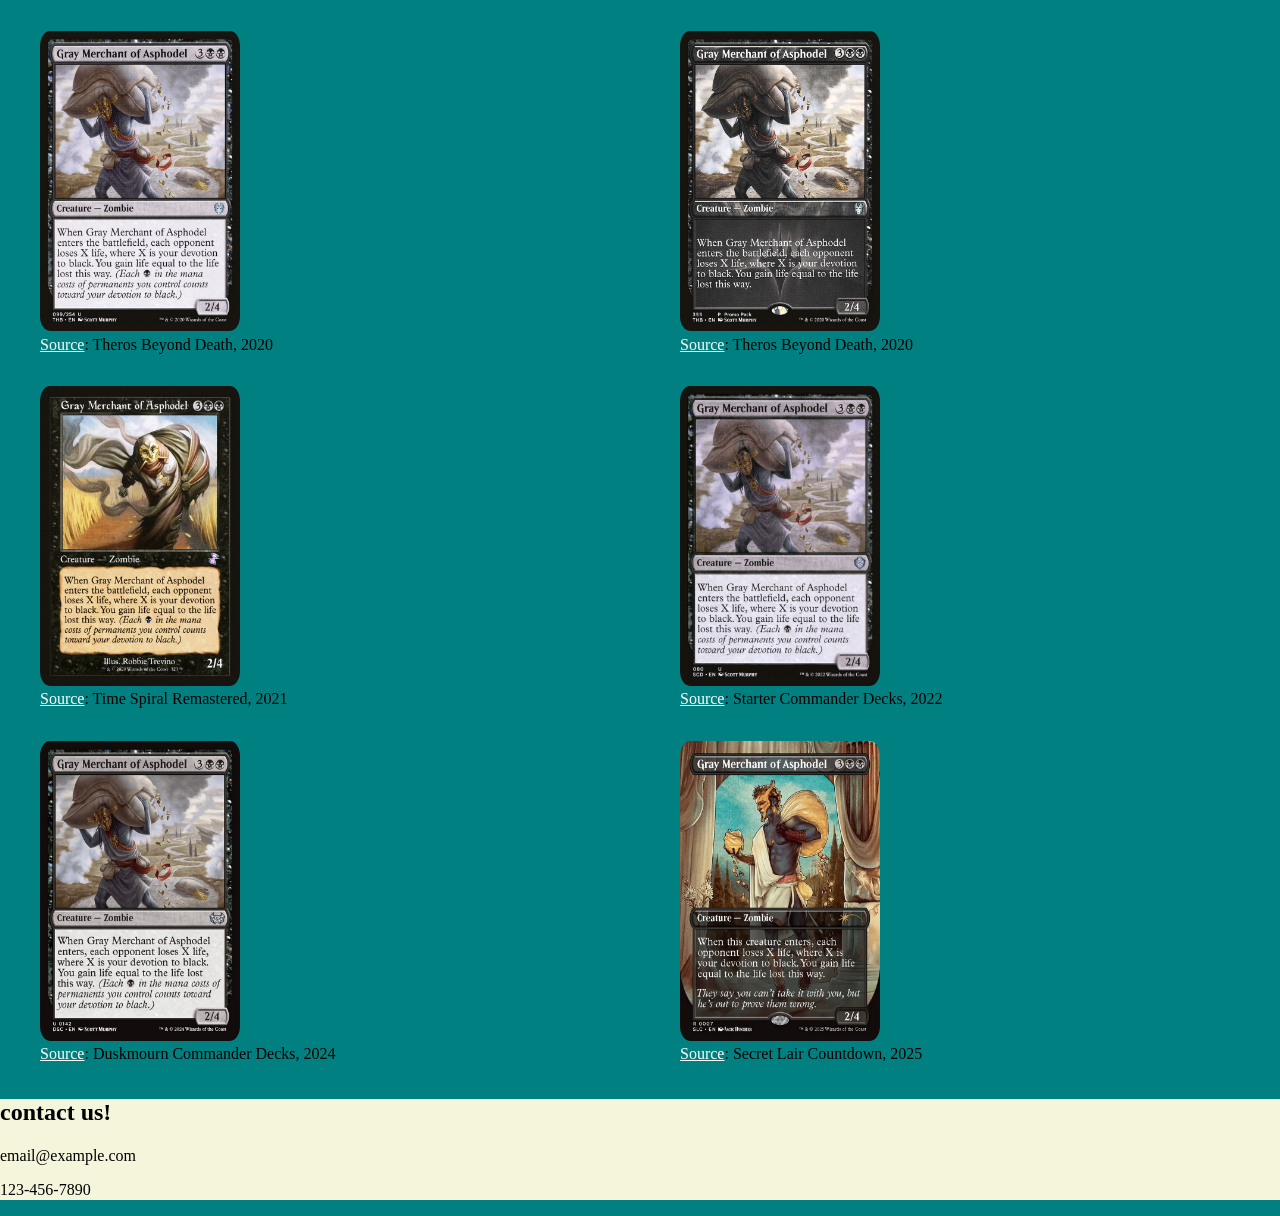
==== commit 5ebeaa85: "updated cards" ====
--- a/Ass 1/index.html
+++ b/Ass 1/index.html
@@ -70,19 +70,15 @@
     <div>
       <figure>
         <img src="Images/kokusho.jpg" alt="Kokushso the evening star" class="card-container">
+        <br>
         <a href="https://scryfall.com/card/ima/95/kokusho-the-evening-star">Kokusho, the evening star</a>
       </figure>
     </div>
     <div>
       <figure>  
         <img src="Images/ths-121-fanatic-of-mogis.jpg" alt="Fanatic of Mogis" class="card-container">
+        <br>
         <a href="https://scryfall.com/card/ths/121/fanatic-of-mogis">Fanatic of Mogis</a>
-      </figure>
-    </div>
-    <div>
-      <figure>
-        <img src="Images/exsanguinate.jpg" alt="Fanatic of Mogis" class="card-container">
-        <a href="https://scryfall.com/card/cmm/638/exsanguinate">Exsanguinate</a>
       </figure>
     </div>
   </div> 
--- a/Ass 1/Style/style.css
+++ b/Ass 1/Style/style.css
@@ -34,6 +34,8 @@
   margin: 0 auto;
 }
 
+
+
 img {
   height: 300px;
   width: 200px;
@@ -43,6 +45,8 @@
 .similar-cards {
   display: grid;
   border: 2px solid black;
+  
+  
 }
 
 .printings {
@@ -84,6 +88,7 @@
 
   .similar-cards {
     grid-template-columns: 1fr 1fr 1fr;
+    text-align: center;
   }
 
   .printings {
@@ -104,6 +109,7 @@
 
   .similar-cards {
     grid-template-columns: 1fr 1fr 1fr;
+    text-align: center;
   }
 
   .printings {
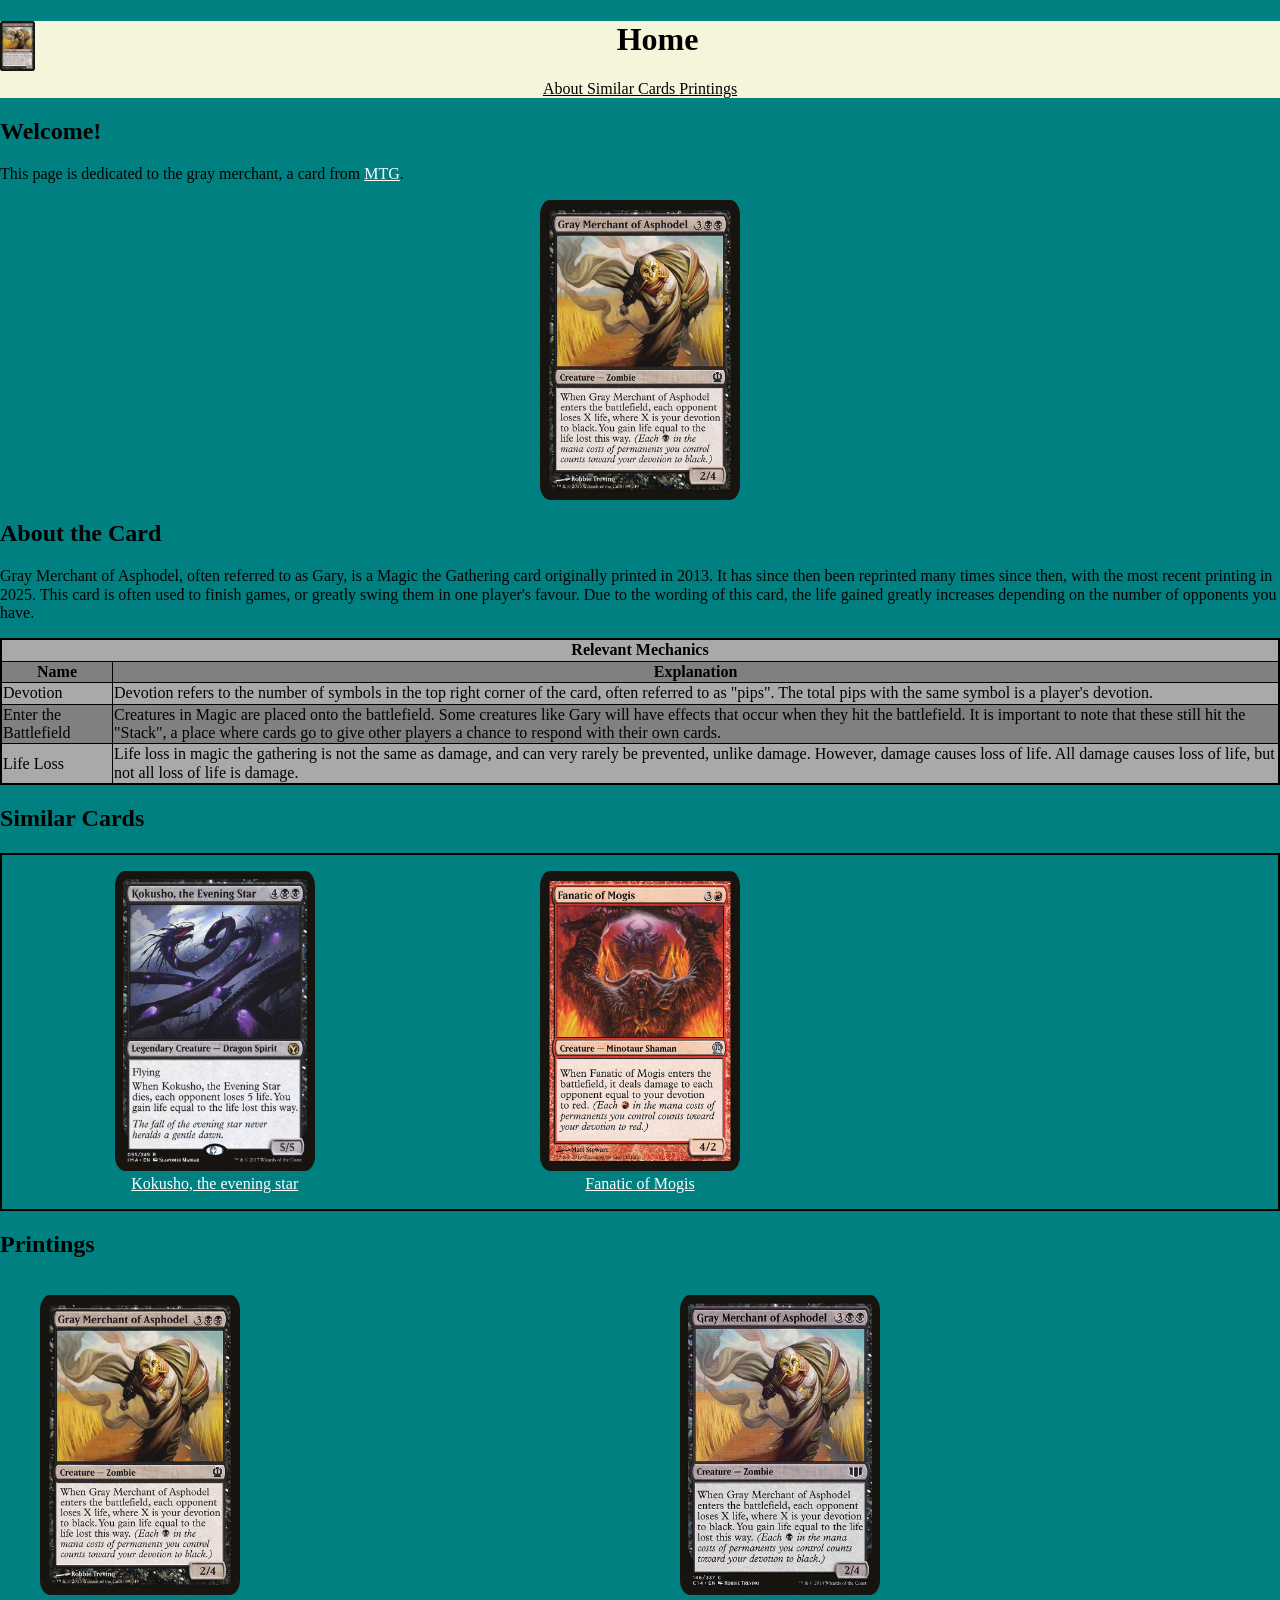
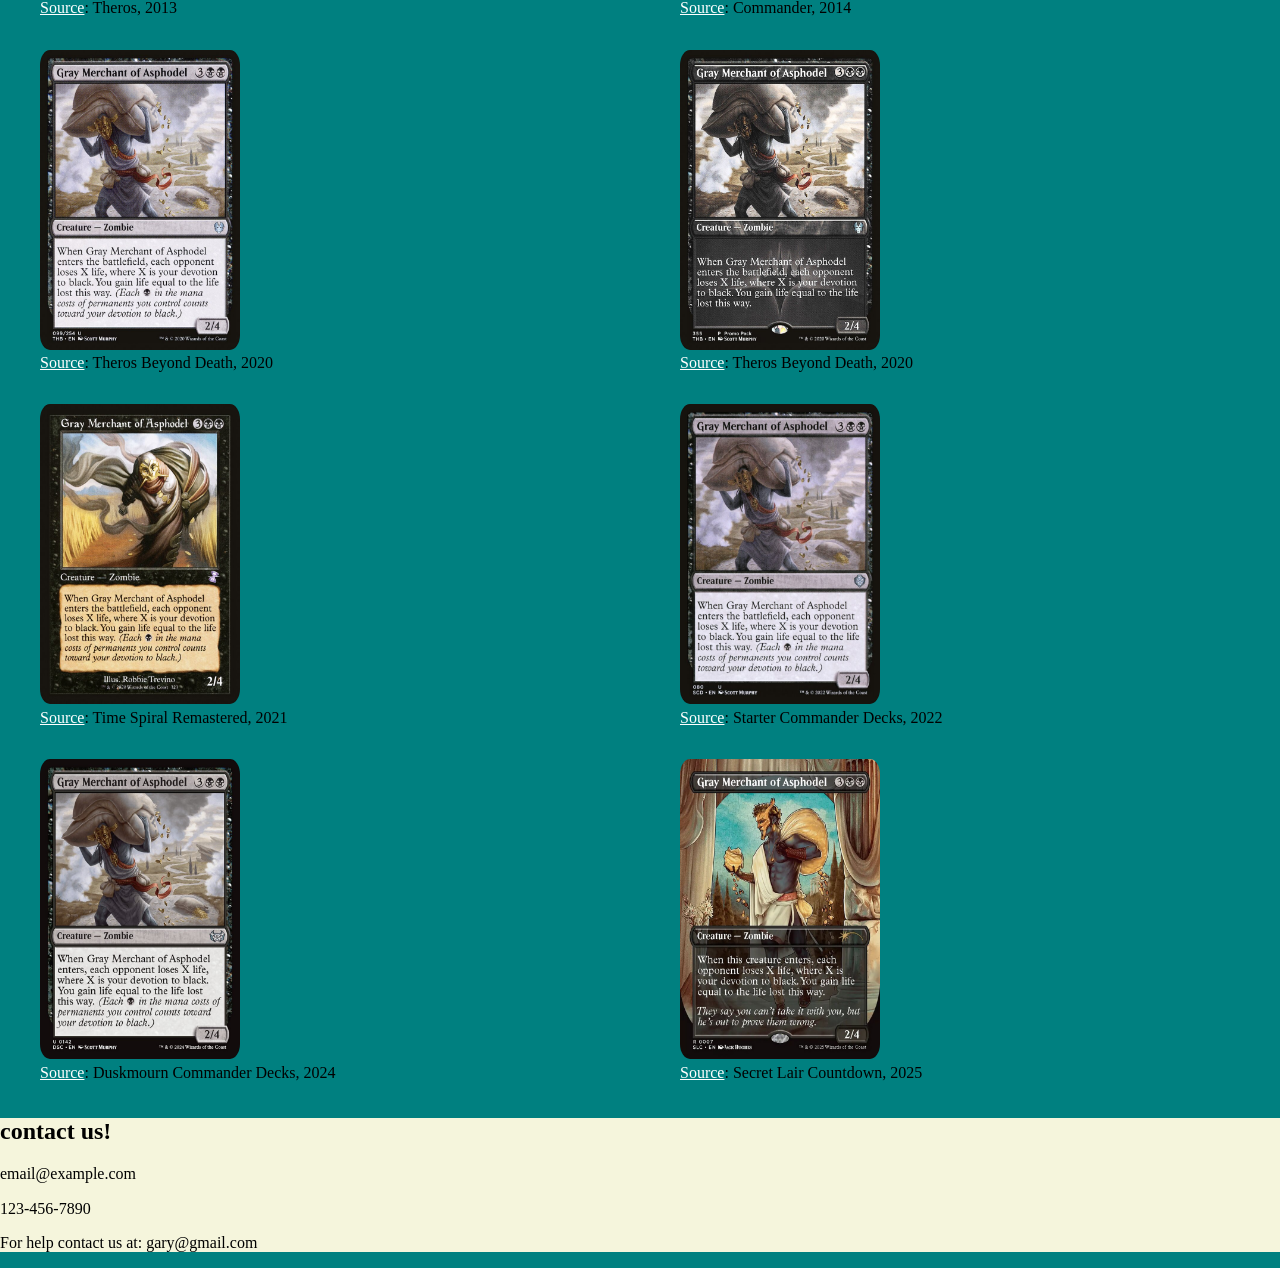
==== commit a0c25195: "updated accessibility" ====
--- a/Ass 1/index.html
+++ b/Ass 1/index.html
@@ -33,7 +33,7 @@
 
 
   <h2> Welcome! </h2>
-  <p class="intro"> This page is dedicated to the gray merchant, a card from MTG. </p>
+  <p class="intro"> This page is dedicated to the gray merchant, a card from <a href = "https://en.wikipedia.org/wiki/Magic:_The_Gathering">MTG</a>. </p>
 
   <img src="Images/gary-theros.jpg" alt="Gray Merchant of Asphodel" class="home-gary">
 
@@ -59,7 +59,7 @@
       </tr>
       <tr>
         <td>Life Loss</td>
-        <td>Life loss in magic the gathering is not the same as damage, and can very rarely be prevented, unlike damage. However, damage causes loss of life.</td>
+        <td>Life loss in magic the gathering is not the same as damage, and can very rarely be prevented, unlike damage. However, damage causes loss of life. All damage causes loss of life, but not all loss of life is damage.</td>
       </tr>
     </table>
 
@@ -146,6 +146,7 @@
   <h2> contact us! </h2>
   <p> email@example.com </p>
   <p> 123-456-7890 </p>
+  <p>For help contact us at: gary@gmail.com</p>
 </footer>
 
 </html>
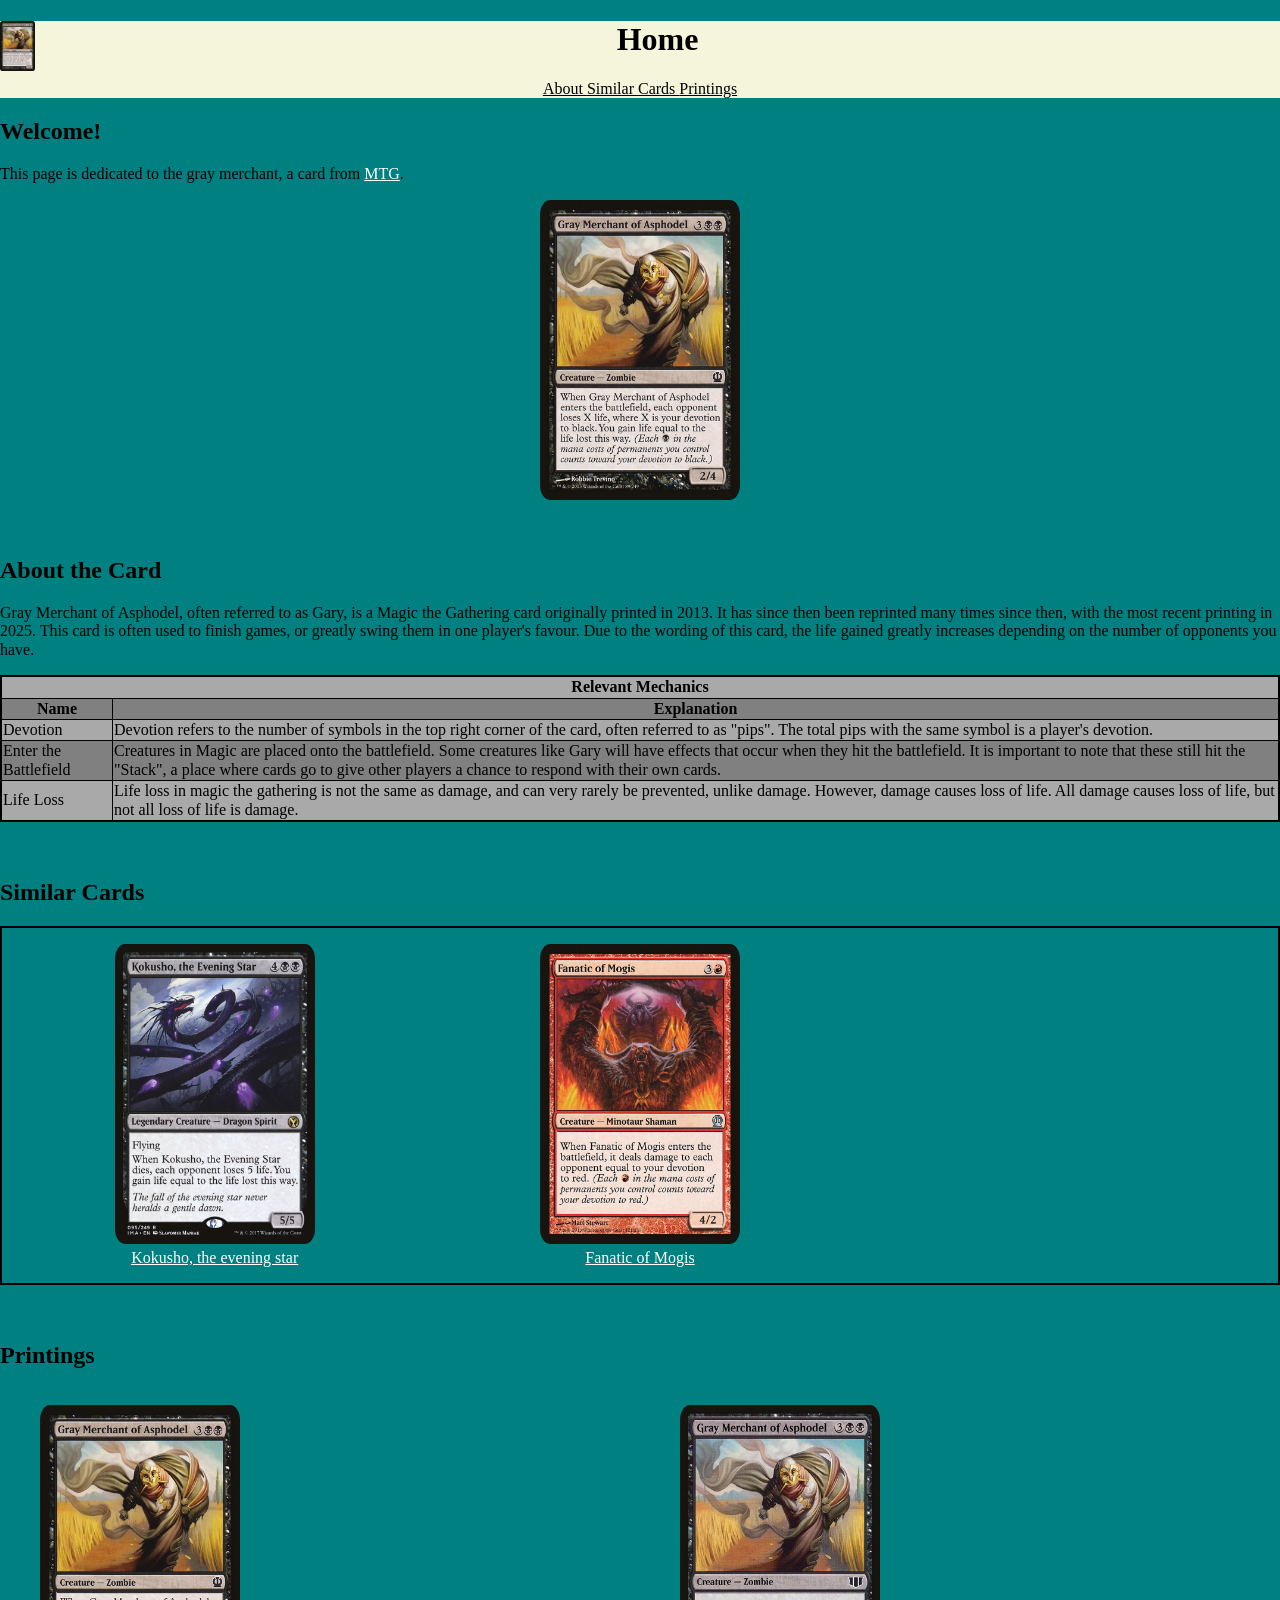
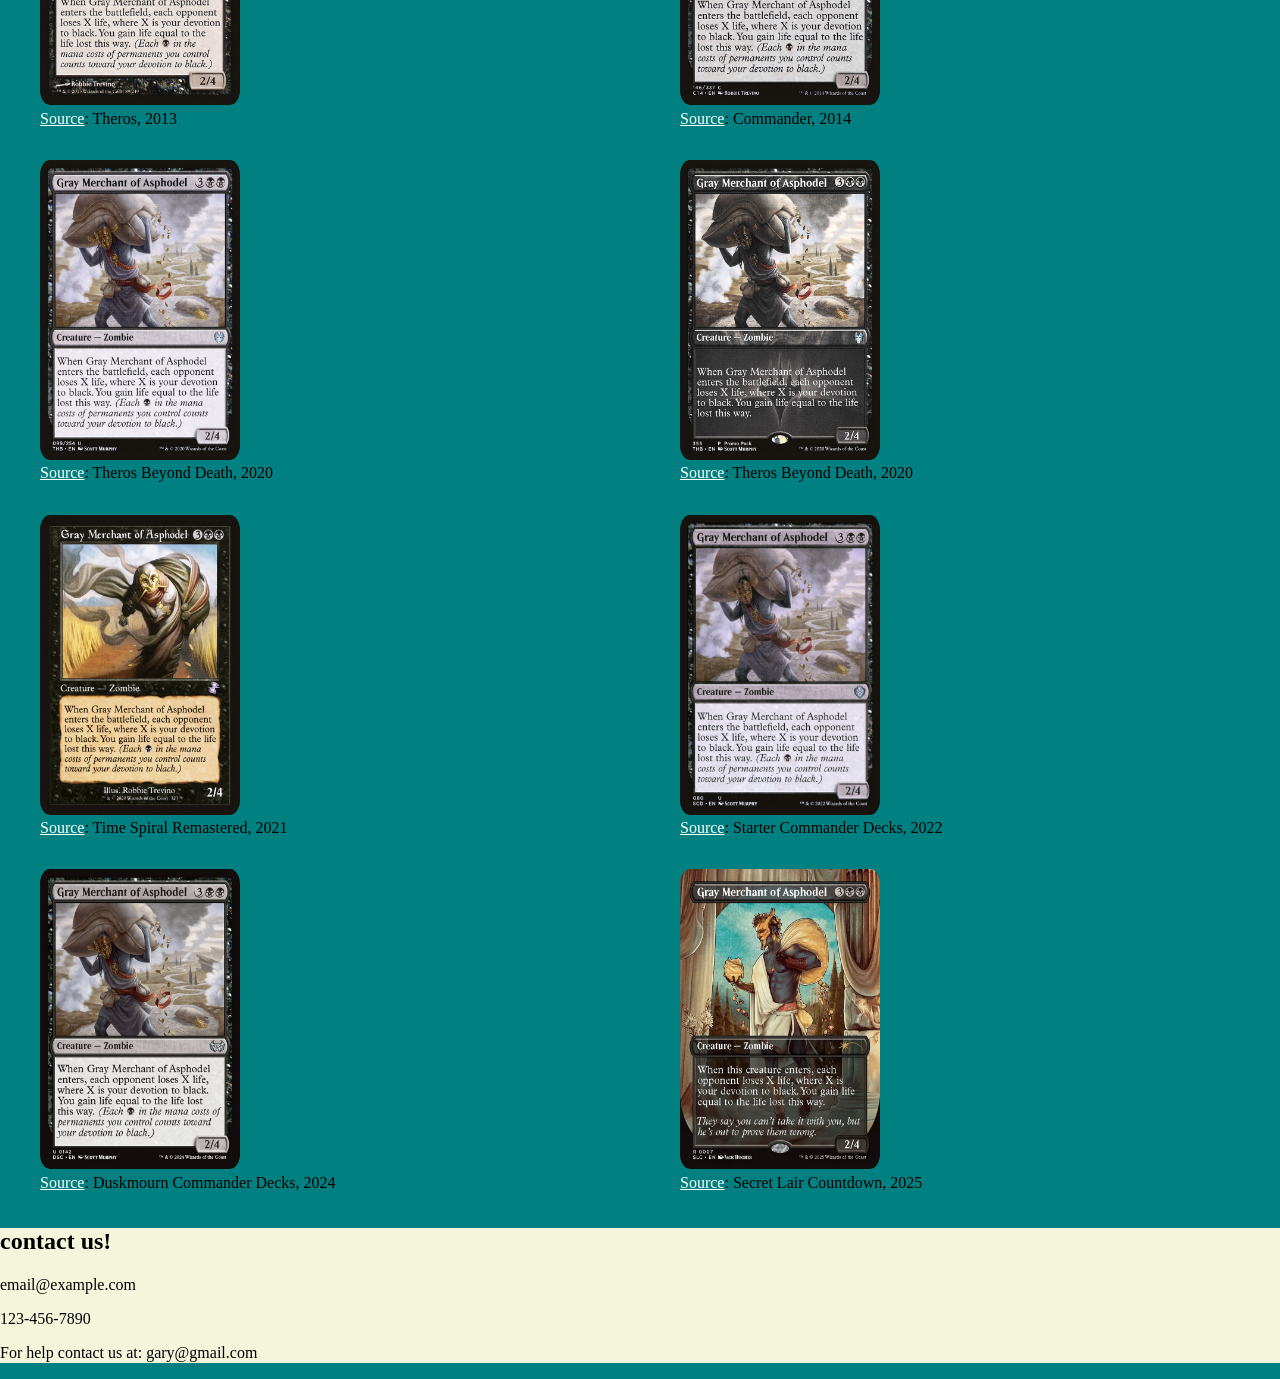
==== commit 6ce00570: "Update index.html" ====
--- a/Ass 1/index.html
+++ b/Ass 1/index.html
@@ -36,7 +36,8 @@
   <p class="intro"> This page is dedicated to the gray merchant, a card from <a href = "https://en.wikipedia.org/wiki/Magic:_The_Gathering">MTG</a>. </p>
 
   <img src="Images/gary-theros.jpg" alt="Gray Merchant of Asphodel" class="home-gary">
-
+<br>
+<br>
   <div class="about" id="about">
   
     <h2>About the Card</h2>
@@ -64,7 +65,8 @@
     </table>
 
   </div>
-    
+    <br>
+    <br>
   <h2>Similar Cards</h2>
   <div class="similar-cards" id="similar-cards">
     <div>
@@ -82,6 +84,8 @@
       </figure>
     </div>
   </div> 
+  <br>
+  <br>
   
 
   <h2> Printings </h2>
@@ -150,3 +154,4 @@
 </footer>
 
 </html>
+
